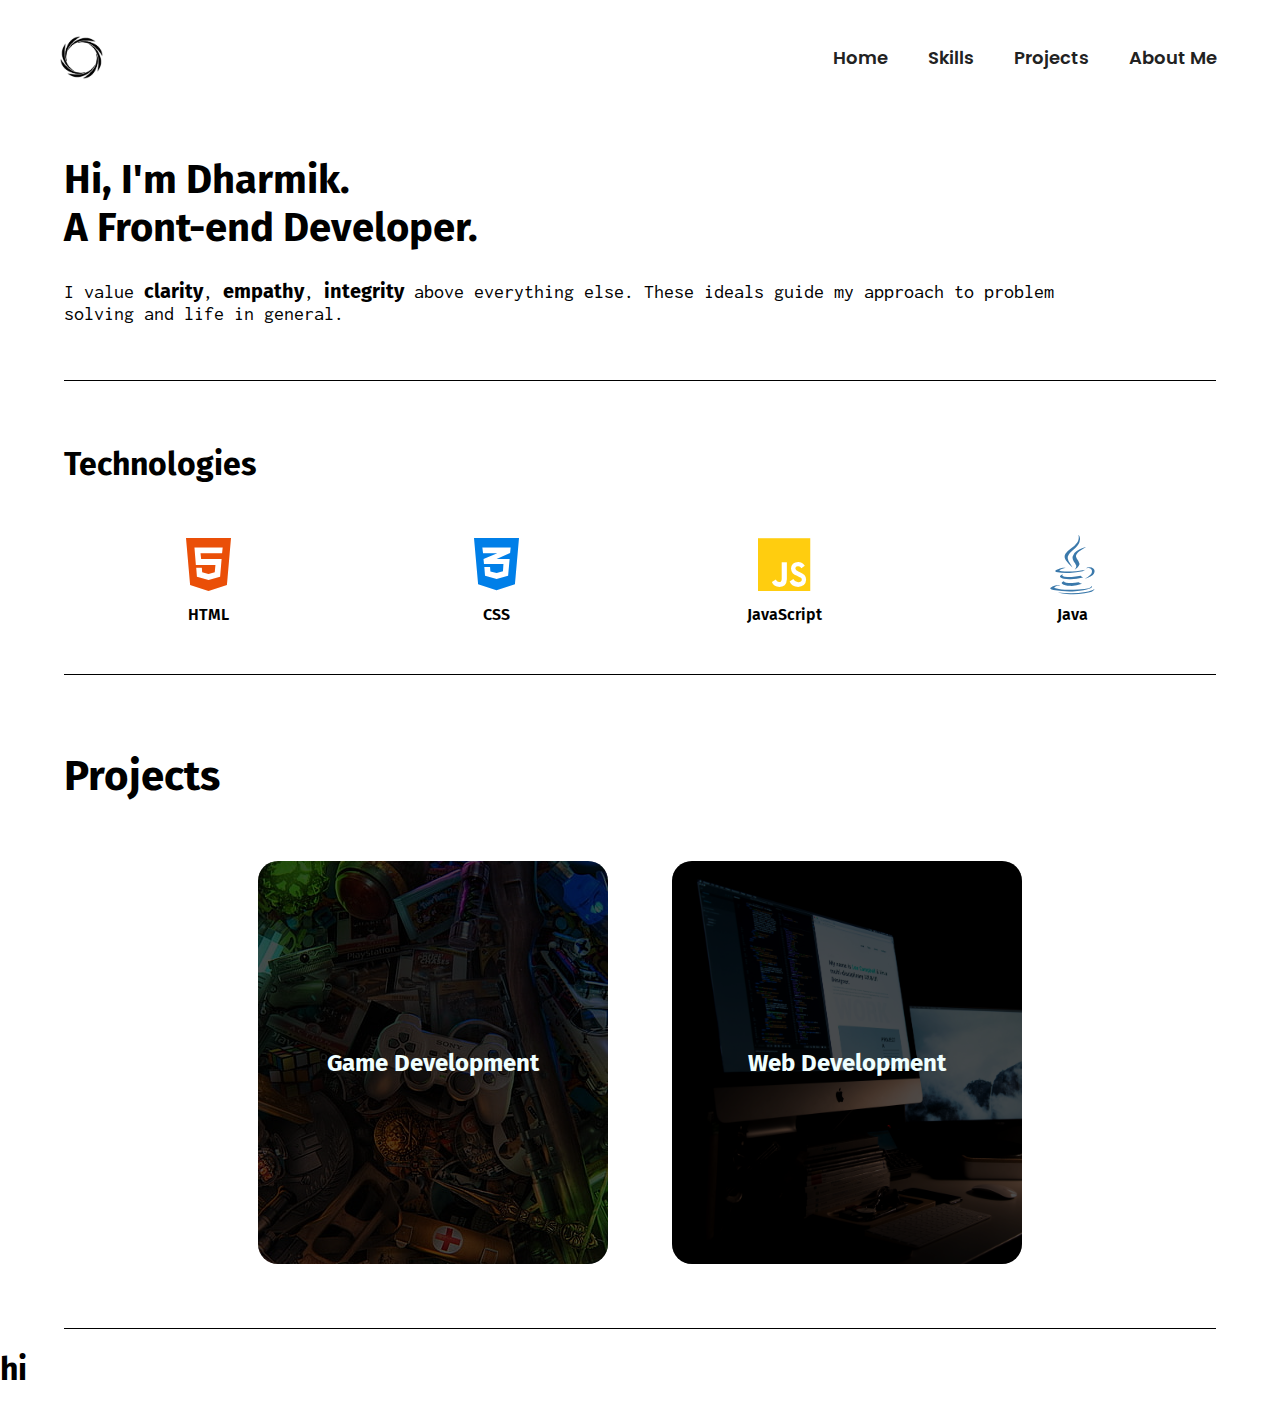
==== index.html @ 0a6e3b77 "location of images changed" ====
<html>
    <head>
        <meta charset="UTF-8">
        <meta http-equiv="X-UA-Compatible" content="IE= edge">
        <!-- <meta content="width=device-width, initial-scale=1" name="viewport"> -->
        <meta name="viewport" content="width=device-width, initial-scale=1.0">
        <title>Dharmik Vora</title>
        
        <link rel="preconnect" href="https://fonts.googleapis.com">
        <link rel="preconnect" href="https://fonts.gstatic.com" crossorigin>
        <link href="https://fonts.googleapis.com/css2?family=Fira+Sans&family=Inconsolata:wght@300&family=Poppins:wght@300&display=swap" rel="stylesheet">

        <link rel="stylesheet" href="https://use.fontawesome.com/releases/v5.15.4/css/all.css" integrity="sha384-DyZ88mC6Up2uqS4h/KRgHuoeGwBcD4Ng9SiP4dIRy0EXTlnuz47vAwmeGwVChigm" crossorigin="anonymous">
        <link rel="stylesheet" href="https://cdnjs.cloudflare.com/ajax/libs/font-awesome/6.2.1/css/all.min.css">
        <link rel="stylesheet" href="styles.css">

    </head>

    <body class="body-home">
        <!-- navbar -->
        <div class="nav-bar">
            <div class="logo">
                <a href="" class="logo-link">
                    <img src="./assets/logo_2.png" id="logo-rotate" class="logo-1">
                </a>
            </div>

            <nav id="row-content">
                <ul id="ul-list" class>
                    <li class="nav-item"><a href="#home" class="nav-link">Home</a></li>
                    <li class="nav-item"><a href="#skills" class="nav-link">Skills</a></li>
                    <li class="nav-item"><a href="#portfolio-work" class="nav-link">Projects</a></li>
                    <li class="nav-item"><a href="#about" class="nav-link">About Me</a></li>
                    <a href="#" id="close"><i class="fa-solid fa-xmark"></i></a>
                </ul>
            </nav>

            <div class="column-content">
                <i id="bar" class="fas fa-outdent"></i>
            </div>
        </div>

        <!-- header section -->
        <div class="section-home">
            <div class="standerd-container">
                <div class="intro">
                    <h1 class="home-h1">
                        Hi, I'm Dharmik.
                        <br>
                        A Front-end Developer.
                        <br>
                    </h1>
                </div>
                <div class="para paragraph-1">
                    I value <strong>clarity</strong>, <strong>empathy</strong>, <strong>integrity</strong> above everything else. These ideals guide my approach to problem solving and life in general.
                </div>
            </div>
        </div>


        <!-- sj=kill section -->
        <div class="skill-section" id="skill-div">
            <div class="skill-sub-section">
                 <div class="skill-heading-container">
                    <h1 class="skill-heading">Technologies</h1>
                </div>

                <div class="skills-container" id="skills-container">
                    <div class="skills" id="skill-1">
                        <div class="skill-logos">
                            <i class="skill-logo fa-brands fa-html5" id="html5"></i>
                        </div>
                    
                        <div class="skill-name" id="skill-name-1">HTML</div>
                    </div>
                    <div class="skills" id="skill-2">
                        <div class="skill-logos">
                            <i class="skill-logo fa-brands fa-css3-alt" id="css3"></i>
                        </div>
                        
                        <div class="skill-name" id="skill-name-2">CSS</div>
                    </div>
                    <div class="skills" id="skill-3">
                        <div class="skill-logos">
                            <i class="skill-logo fa-brands fa-js" id="js"></i>
                        </div>
                        
                        <div class="skill-name" id="skill-name-3">JavaScript</div>
                    </div>
                    <div class="skills" id="skill-4">
                        <div class="skill-logos">
                            <i class="skill-logo fa-brands fa-java" id="java"></i>
                        </div>
                        
                        <div class="skill-name" id="skill-name-4">Java</div>
                    </div>
                </div>
            </div>
        </div>

        <!-- portfolio work-->
        <div class="project-section">
            <section class="project-header" id="prject-header">
                <h1>Projects</h1>
            </section>

            <div class="project-container" id="project-container">
                <section class="image-container" id="image-container-1">
                    <a href="#" class="project-tags" id="game-tag">
                        <img class="image" id="image-1" src="./assets/game_image_mobile.jpg">
                        <h2 class="project-title" id="project-title-1">Game Development</h2>
                    </a>
                    
                </section>
                <section class="image-container" id="image-container-2">
                    <a href="#" class="project-tags" id="web-tag">
                        <img class="image" id="image-2" src="./assets/web_image_pc-1.jpg">
                        <h2 class="project-title" id="project-title-2">Web Development</h2>
                    </a>
                    
                </section>
            </div>
        </div>
        
        <!-- footer section -->

        <h1>hi</h1>

        <script src="script.js"></script>
    </body>
</html>
---- styles.css ----
* {

    box-sizing: border-box;
    background-attachment:fixed;
    font-family: Fira Sans, sans-serif;
}

.body-home  {
    margin: 0;
    padding: 0;

    background-image: url(https://uploads-ssl.webflow.com/5e2520252e290c852ed89624/5e7c21a34149343b88c20898_Gradient-home.png), linear-gradient(rgba(0,0,0,0), rgba(0,0,0,0));
    background-repeat: no-repeat;
}

.nav-bar {
    display: flex;
    justify-content: space-between;
    width: 100%;
    background-color: rgba(0, 0, 0, 0);
    align-items: center;
    padding: 20px 35px 13px 60px;
}
    
        .logo-1 {
            width: 43px;
            color: aliceblue;
        }

    #row-content {
        display: flex;
        list-style: none;
        padding: 0.5rem;
    }
    
        #ul-list {
            display: flex;
            list-style: none;
        }
    
        
            .nav-link {
                padding: 12px 20px 20px;
                font-family: Poppins, sans-serif;
                font-size: 18px;
                font-weight: 600;
                /* line-height: 28px; */
                /* display: inline-block; */
                text-decoration: none;
                color: #222;
                transition: 1s;
            }
    
            .nav-link:hover {
            background: -webkit-linear-gradient(90deg, rgba(107,48,195,1) 0%, rgba(249,46,46,1) 51%, rgba(255,143,57,0.9332983193277311) 100%);
            -webkit-background-clip: text;
            -webkit-text-fill-color: transparent;
            }

            #ul-list .nav-link::after, #ul-list .nav-link.hover::after {
                content: "";
                width: 30%;
                height: 2px;
                position: absolute;
                bottom: -4px;
                left: 20px;
            }
            #close {
                display: none;
            }
    
    .column-content {
        display: none;
        align-items: center;
    }

        #bar {
            padding: 25px;
            font-size: 27px;
        }

    


    


/* header section */

.section-home {
    margin: 3rem 4rem 4rem 4rem;
}
    .standerd-container {
        display: block;
        width: 100%;
        /* max-width: 960px; */
        border-bottom: 1px solid black;
    }

        .home-h1 {
            font-family: Fira Sans, sans-serif;
            line-height: 3rem;
            font-size: 40px;
            /* transition: 5s ease-in-out; */
        }
            

            .para {
                font-family: Inconsolata, sans-serif;
                font-size: 20px;
                padding-right: 6rem;
                margin-bottom: 3.5rem;
            }



      


/* skills section */

.skill-section {
    height: 230px;
    width: 100%;
    padding: 0rem 4rem;
}

    .skill-sub-section {
        border-bottom: 1px solid black;
        padding-bottom: 20px;
    }

        .skills-container {
            display: grid;
            height: 150px;
            /* border-bottom: 1px solid black; */
            justify-items: center;
            grid-template-columns: repeat(4, 1fr);
            align-items: center;
        }

            .skills {
                display: flex;
                flex-direction: column;
                flex-wrap: nowrap;
                align-items: center;
            }

                .skill-logos {
                    margin-bottom: 10px;
                }

                    .skill-logo {
                        font-size: 60px;
                    }

                    #html5 {
                        color: rgb(234 79 8);
                    }
                    #css3 {
                        color: #007fe8;
                    }
                    #js {
                        color: rgb(255 205 15);
                    
                    }
                    #java {
                        color: #3b79ab;
                    }

                .skill-name{
                    font-weight: 600;
                }



/* portfolio work */
.project-section {
    padding: 3rem 4rem 0rem 4rem;
}
    .project-header {
        font-size: 21px;
        /* margin-bottom: 40px; */
    }
    
    .project-container {
        display: flex;
        flex-direction: row;
        flex-wrap: nowrap;
        align-content: center;
        justify-content: center;
        align-items: center;
        gap: 4rem;
        width: 100%;
        height: 500px;
        padding: 2rem 0rem 4rem 0rem;
        border-bottom: 1px solid black;
        
    }
            .image-container {
                width: 350px;
                height: 100%;
                /* border: 5px solid black; */
                border: none;
                border-radius: 20px;
                background-color: black;
            }

                .project-tags {
                    display: flex;
                    flex-wrap: wrap;
                    align-content: center;
                    justify-content: center;
                    align-items: center;
                    position: relative;
                    /* display: block; */
                    width: 100%;
                    height: 100%;
                    color: azure;
                    opacity: 1;
                    transition: 0.5s ease;
                }

                    .project-tags:hover .image{
                        /* translate: 10% 10%; */
                        
                        opacity: 0.7;
                    }
                    .project-tags:active {
                        transform: scale(0.9);
                    }
                    .image {
                        position: absolute;
                        overflow: hidden;
                        width: 100%;
                        height: 100%;
                        object-fit: cover;
                        object-position: 15%;
                        opacity: 0.3;
                        /* border: 5px solid black; */
                        border: none;
                        border-radius: 20px;
                        transition: 0.5s ease;
                    }

                    .project-title {
                        position: absolute;
                        text-align: center;
                        padding: 10px;
                    }
                    







@media only screen and (max-width: 768px){
    
        #row-content {
            display: flex;
            flex-direction: column;
        } 

        #ul-list.active {
            right: 0;
        } 

        #ul-list {
            display: flex;
            flex-direction: column;
            align-items: center;
            justify-content: flex-start;
            position: fixed;
            top: 0;
            right: -300px;
            height: 100%;
            width: 15rem;
            background-color: white;
            box-shadow: 0 40px 60px rgba(0, 0, 0, 0.1);
            padding: 35px 0 0 0px;
            transition: 0.3s;
            flex-wrap: nowrap;
        }

        .nav-item {
            padding: 8px;
        }

        #close {
            display: initial;
            position: absolute;
            top: 15px;
            left: 20px;
            color: #222;
            font-size: 24px;
        }

        .column-content {
            display: flex;
            align-items: center;
        }
  
}

@media only screen and (max-width: 640px) {
        .logo-1 {
            width: 35px;
        }

        #bar {
            font-size: 22px;
        }

        #ul-list {
            display: flex;
            flex-direction: column;
            align-items: center;
            justify-content: flex-start;
            position: fixed;
            top: 0;
            right: -300px;
            height: 32%;
            width: 50%;
        }
}

@media only screen and (width <= 590px){
        
    .section-home {
        margin: 3rem 4rem 2.5rem 4rem;
    }
    
    .home-h1 {
        font-size: 30px;
        line-height: 45px;
    }

    .para {
        font-size: 15px;
        padding-right: 2rem;
        margin-bottom: 2.5rem;
    }

    .skill-section {
        height: 225px;
    }
    
            .skill-heading-container h1 {
                font-size: 25px;
            }
    
            .skills-container {
                height: 120px;
            }
    
                /* .skills {
                    display: flex;
                    flex-direction: column;
                    flex-wrap: nowrap;
                    align-items: center;
                } */
    
                    .skill-logos {
                        margin-bottom: 6px;
                    }    
                    
                        .skill-logo {
                            font-size: 50px;
                        }

                    .skill-name{
                        font-size: 15px;
                    }



    /* portfolio work */

    .project-section {
        padding: 0rem 4rem;
    }
        .project-header h1{
            font-size: 25px;
            margin: 6px 0px;
        }
        
        .project-container {
            display: flex;
            flex-direction: column;
            flex-wrap: nowrap;
            justify-content: center;
            align-items: center;
            gap: 3rem;
            width: 100%;
            height: 60rem;
            padding: 2rem 0rem 3rem 0rem;
            
        }
                .image-container {
                    width: 210px;
                    height: 100%;
                    border-radius: 15px;
                }

                    .project-tags{
                        color: azure;
                        opacity: 1;
                        transition: 0.5s ease;
                    }

                        .project-tags:hover .image{
                            /* translate: 10% 10%; */
                            opacity: 0.6;
                        }
                        .project-tags:active {
                            transform: scale(0.93);
                        }
                        .image {
                            object-position: 15%;
                            border-radius: 15px;
                            transition: 0.5s ease;
                        }

                        .project-title {
                            padding: 10px;
                        }
}

@media only screen and (width <= 452px) {

    #ul-list {
        width: 50%;
    }
    .nav-link {
        font-size: 14px;
    }

    .nav-bar {
        padding: 20px 30px 0px;
    }

    .section-home {
        margin: 0rem 1rem 1.5rem 2rem;
    }

    .home-h1 {
        font-size: 20px;
        line-height: 30px;
    }

    .para {
        font-size: 12px;
        padding-right: 1rem;
        margin-bottom: 1.7rem;
        font-weight: 600;
    }

    .skill-section {
        height: 275px;
        width: 100%;
        padding: 0rem 2rem;
    }
    
        .skill-sub-section {
            padding-bottom: 15px;
        }

            .skill-heading-container h1 {
                font-size: 18px;
            }
    
            .skills-container {
                display: grid;
                grid-gap: 5px;
                height: 200px;
                /* border-bottom: 1px solid black; */
                justify-items: center;
                grid-template-columns: repeat(2, 1fr);
                align-items: center;
            }
    
                .skills {
                    display: flex;
                    flex-direction: column;
                    flex-wrap: nowrap;
                    align-items: center;
                }
    
                    .skill-logos {
                        margin-bottom: 6px;
                    }

                        .skill-logo {
                            font-size: 40px;
                        }

                    .skill-name{
                        font-size: 14px; 
                   }


    /* portfolio work */

    .project-section {
        padding: 0rem 2rem;
    }
        .project-header h1{
            font-size: 18px;
            margin: 1px 0px;
        }
        
        .project-container {
            gap: 1.5rem;
            width: 100%;
            height: 40rem;
            padding: 1.5rem 0rem 2rem 0rem;
            
        }
                .image-container {
                    width: 145px;
                    height: 100%;
                    border-radius: 10px;
                }

                    .project-tags{
                        color: azure;
                        opacity: 1;
                        transition: 0.5s ease;
                    }

                        .project-tags:hover .image{
                            /* translate: 10% 10%; */
                            opacity: 0.6;
                        }
                        .project-tags:active {
                            transform: scale(0.93);
                        }
                        .image {
                            object-position: 15%;
                            border-radius: 10px;
                            transition: 0.5s ease;
                        }

                        .project-title {
                            font-size: 18px;
                            padding: 10px;
                        }
}

@media only screen and (width <= 320px) {
        #ul-list {
            width: 100%;
        }

    /* portfolio work */

        .project-container {
            gap: 1rem;
            padding: 1.5rem 0rem 1.5rem 0rem;
            
        }
}
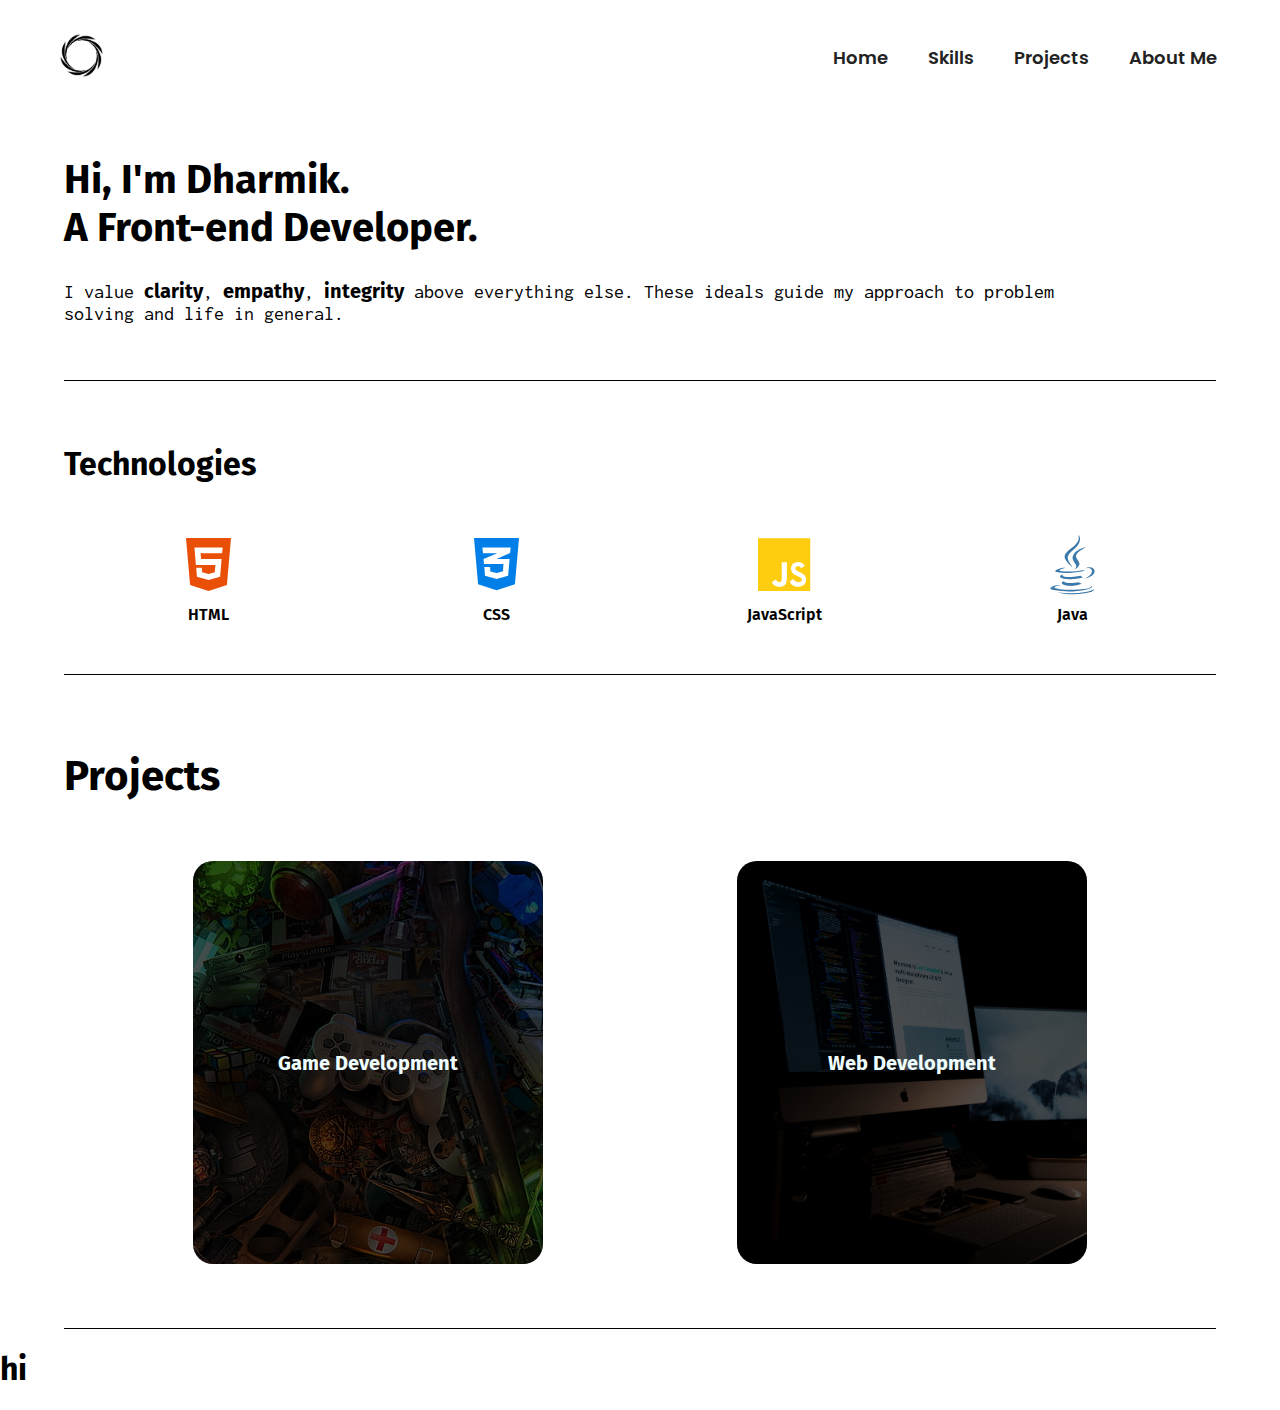
==== commit 8ae53a32: "added projects" ====
--- a/index.html
+++ b/index.html
@@ -1,8 +1,9 @@
-<html>
+<!DOCTYPE html>
+<html lang="en">
     <head>
         <meta charset="UTF-8">
         <meta http-equiv="X-UA-Compatible" content="IE= edge">
-        <!-- <meta content="width=device-width, initial-scale=1" name="viewport"> -->
+        
         <meta name="viewport" content="width=device-width, initial-scale=1.0">
         <title>Dharmik Vora</title>
         
@@ -14,9 +15,10 @@
         <link rel="stylesheet" href="https://cdnjs.cloudflare.com/ajax/libs/font-awesome/6.2.1/css/all.min.css">
         <link rel="stylesheet" href="styles.css">
 
+        
     </head>
 
-    <body class="body-home">
+    <body class="body-home" id="home">
         <!-- navbar -->
         <div class="nav-bar">
             <div class="logo">
@@ -28,8 +30,8 @@
             <nav id="row-content">
                 <ul id="ul-list" class>
                     <li class="nav-item"><a href="#home" class="nav-link">Home</a></li>
-                    <li class="nav-item"><a href="#skills" class="nav-link">Skills</a></li>
-                    <li class="nav-item"><a href="#portfolio-work" class="nav-link">Projects</a></li>
+                    <li class="nav-item"><a href="#skill-div" class="nav-link">Skills</a></li>
+                    <li class="nav-item"><a href="#project-section" class="nav-link">Projects</a></li>
                     <li class="nav-item"><a href="#about" class="nav-link">About Me</a></li>
                     <a href="#" id="close"><i class="fa-solid fa-xmark"></i></a>
                 </ul>
@@ -58,7 +60,7 @@
         </div>
 
 
-        <!-- sj=kill section -->
+        <!-- skill section -->
         <div class="skill-section" id="skill-div">
             <div class="skill-sub-section">
                  <div class="skill-heading-container">
@@ -99,26 +101,12 @@
         </div>
 
         <!-- portfolio work-->
-        <div class="project-section">
-            <section class="project-header" id="prject-header">
+        <div class="project-section" id="project-section">
+            <section class="project-heading" id="prject-heading">
                 <h1>Projects</h1>
             </section>
 
             <div class="project-container" id="project-container">
-                <section class="image-container" id="image-container-1">
-                    <a href="#" class="project-tags" id="game-tag">
-                        <img class="image" id="image-1" src="./assets/game_image_mobile.jpg">
-                        <h2 class="project-title" id="project-title-1">Game Development</h2>
-                    </a>
-                    
-                </section>
-                <section class="image-container" id="image-container-2">
-                    <a href="#" class="project-tags" id="web-tag">
-                        <img class="image" id="image-2" src="./assets/web_image_pc-1.jpg">
-                        <h2 class="project-title" id="project-title-2">Web Development</h2>
-                    </a>
-                    
-                </section>
             </div>
         </div>
         
--- a/styles.css
+++ b/styles.css
@@ -2,7 +2,8 @@
 
 
 * {
-
+    /* margin: 0;
+    padding: 0; */
     box-sizing: border-box;
     background-attachment:fixed;
     font-family: Fira Sans, sans-serif;
@@ -181,7 +182,7 @@
 .project-section {
     padding: 3rem 4rem 0rem 4rem;
 }
-    .project-header {
+    .project-heading {
         font-size: 21px;
         /* margin-bottom: 40px; */
     }
@@ -191,7 +192,7 @@
         flex-direction: row;
         flex-wrap: nowrap;
         align-content: center;
-        justify-content: center;
+        justify-content: space-evenly;
         align-items: center;
         gap: 4rem;
         width: 100%;
@@ -209,7 +210,7 @@
                 background-color: black;
             }
 
-                .project-tags {
+                .project-button {
                     display: flex;
                     flex-wrap: wrap;
                     align-content: center;
@@ -220,16 +221,18 @@
                     width: 100%;
                     height: 100%;
                     color: azure;
+                    background-color: transparent;
                     opacity: 1;
+                    border: none;
                     transition: 0.5s ease;
                 }
 
-                    .project-tags:hover .image{
+                    .project-button:hover .image{
                         /* translate: 10% 10%; */
                         
                         opacity: 0.7;
                     }
-                    .project-tags:active {
+                    .project-button:active {
                         transform: scale(0.9);
                     }
                     .image {
@@ -246,16 +249,84 @@
                         transition: 0.5s ease;
                     }
 
-                    .project-title {
+                    .field-title {
                         position: absolute;
                         text-align: center;
                         padding: 10px;
                     }
                     
 
-
-
-
+/* project list section */
+
+    .outer-project-container {
+        width: 100%;
+        height: 100%;
+        display: flex;
+        flex-direction: column;
+        flex-wrap: nowrap;
+        align-content: center;
+        align-items: center;
+    }
+
+        .back-btn {
+            text-align: center;
+        }
+
+        .project-sub-container {
+            width: 100%;
+            height: 100%;
+            display: flex;
+            flex-direction: row;
+            flex-wrap: nowrap;
+            justify-content: space-evenly;
+            align-items: center;
+        }
+
+            .project-list-div {
+                width: 50%;
+                height: 100%;
+                display: flex;
+                flex-direction: column;
+                flex-wrap: nowrap;
+                align-items: center;
+                justify-content: center;
+            }
+
+                .project-div {
+                    display: flex;
+                    flex-direction: column;
+                    flex-wrap: nowrap;
+                    justify-content: center;
+                    align-items: center;
+                
+                }
+
+                    .project-header {
+                        display: flex;
+                        flex-direction: row;
+                        flex-wrap: wrap;
+                        justify-content: center;
+                        align-items: center;
+                    }
+
+                    .link-div {
+                        display: flex;
+                        flex-direction: row;
+                        flex-wrap: wrap;
+                        align-content: center;
+                        align-items: center;
+                        justify-content: center;
+                    }
+
+            .about-project-section {
+                width: 50%;
+                height: 100%;
+                display: flex;
+                flex-direction: column;
+                flex-wrap: nowrap;
+                justify-content: center;
+                align-items: center;
+            }
 
 
 
@@ -407,17 +478,17 @@
                     border-radius: 15px;
                 }
 
-                    .project-tags{
+                    .project-button{
                         color: azure;
                         opacity: 1;
                         transition: 0.5s ease;
                     }
 
-                        .project-tags:hover .image{
+                        .project-button:hover .image{
                             /* translate: 10% 10%; */
                             opacity: 0.6;
                         }
-                        .project-tags:active {
+                        .project-button:active {
                             transform: scale(0.93);
                         }
                         .image {
@@ -426,7 +497,7 @@
                             transition: 0.5s ease;
                         }
 
-                        .project-title {
+                        .field-title {
                             padding: 10px;
                         }
 }
@@ -527,17 +598,17 @@
                     border-radius: 10px;
                 }
 
-                    .project-tags{
+                    .project-button{
                         color: azure;
                         opacity: 1;
                         transition: 0.5s ease;
                     }
 
-                        .project-tags:hover .image{
+                        .project-button:hover .image{
                             /* translate: 10% 10%; */
                             opacity: 0.6;
                         }
-                        .project-tags:active {
+                        .project-button:active {
                             transform: scale(0.93);
                         }
                         .image {
@@ -546,7 +617,7 @@
                             transition: 0.5s ease;
                         }
 
-                        .project-title {
+                        .field-title {
                             font-size: 18px;
                             padding: 10px;
                         }
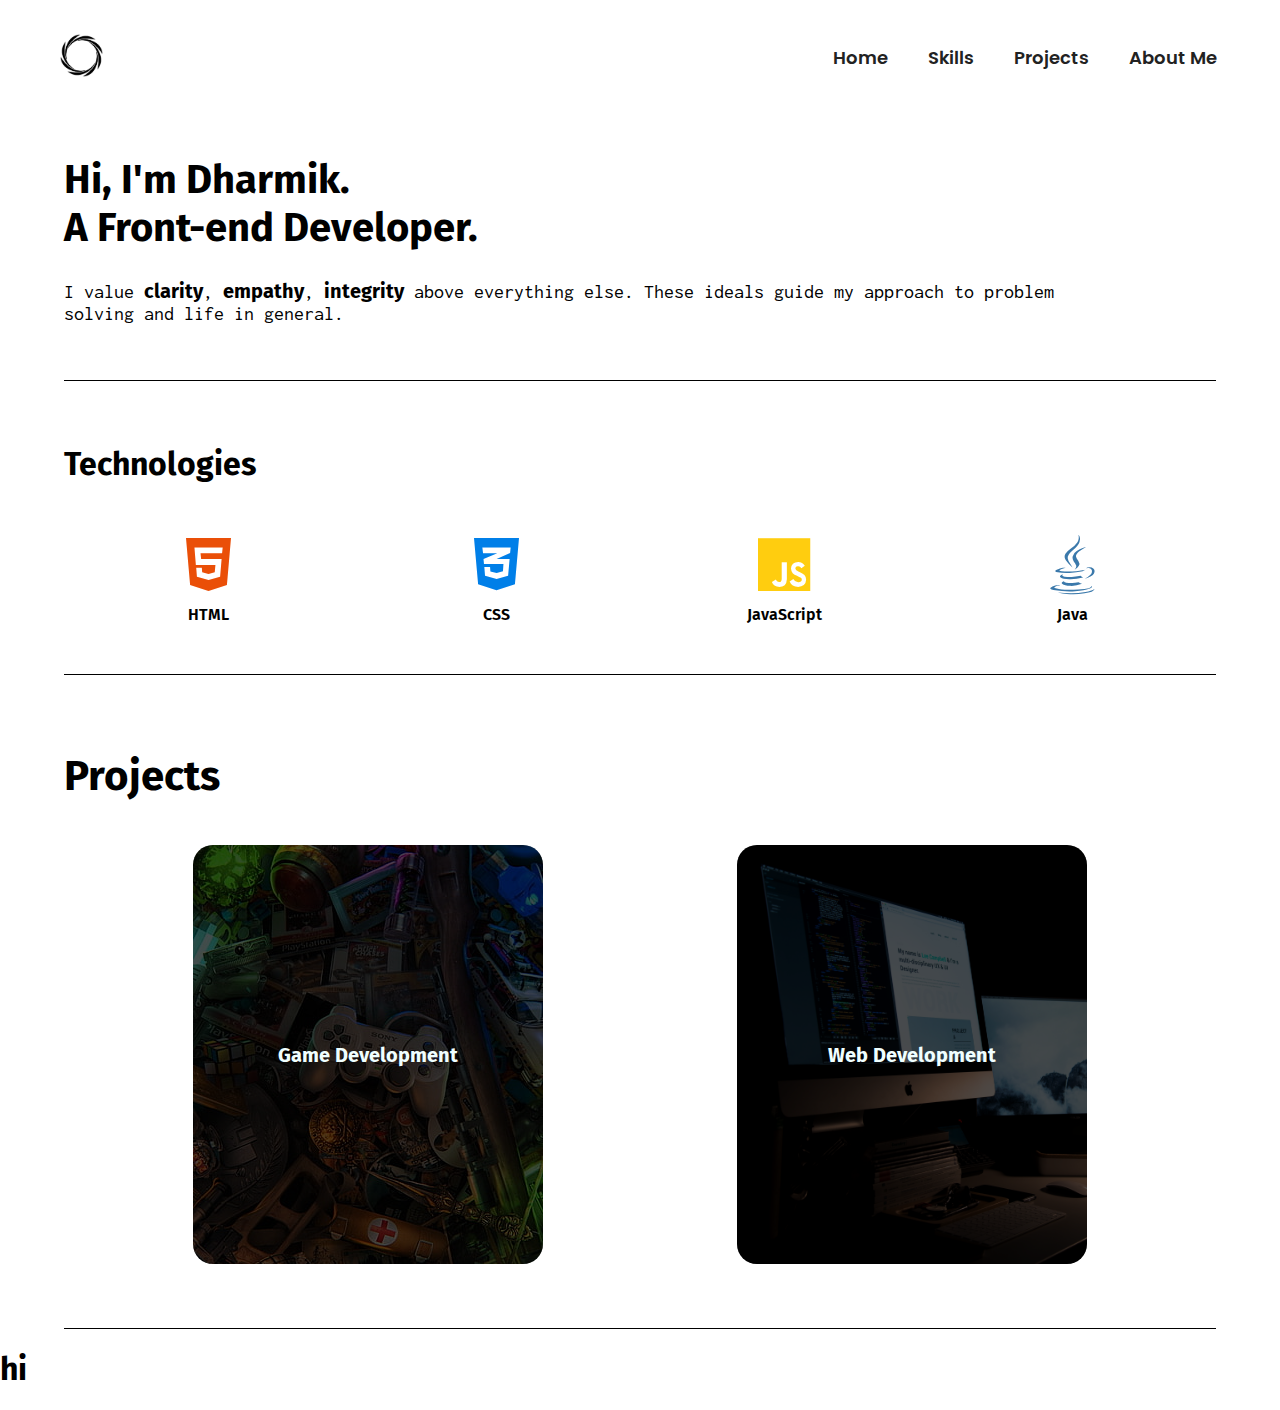
==== commit 5401f2b9: "completed project section" ====
--- a/index.html
+++ b/index.html
@@ -22,8 +22,8 @@
         <!-- navbar -->
         <div class="nav-bar">
             <div class="logo">
-                <a href="" class="logo-link">
-                    <img src="./assets/logo_2.png" id="logo-rotate" class="logo-1">
+                <a href="#" class="logo-link">
+                    <img src="./assets/logo_2.png" class="logo-1">
                 </a>
             </div>
 
--- a/styles.css
+++ b/styles.css
@@ -29,7 +29,21 @@
         .logo-1 {
             width: 43px;
             color: aliceblue;
-        }
+            animation: App-logo-spin infinite 3s linear;
+        }
+
+        .logo-1:hover {
+            animation: App-logo-spin infinite 0.15s linear;
+        }
+
+        @keyframes App-logo-spin {
+            from {
+              transform: rotate(0deg);
+            }
+            to {
+              transform: rotate(360deg);
+            }
+          }
 
     #row-content {
         display: flex;
@@ -197,7 +211,7 @@
         gap: 4rem;
         width: 100%;
         height: 500px;
-        padding: 2rem 0rem 4rem 0rem;
+        padding: 1rem 0rem 4rem 0rem;
         border-bottom: 1px solid black;
         
     }
@@ -260,7 +274,8 @@
 
     .outer-project-container {
         width: 100%;
-        height: 100%;
+        height: 90%;
+        margin-top: -3rem;
         display: flex;
         flex-direction: column;
         flex-wrap: nowrap;
@@ -269,12 +284,22 @@
     }
 
         .back-btn {
+            width: 70px;
+            height: 33px;
+            /* margin: -1rem; */
+            font-size: 17px;
+            border: none;
             text-align: center;
+            background-color: #000000;
+            color: #ffffff;
+            border-radius: 10px;
         }
 
         .project-sub-container {
             width: 100%;
             height: 100%;
+            margin: 1rem;
+            margin: 2rem 1rem 0rem 0rem;
             display: flex;
             flex-direction: row;
             flex-wrap: nowrap;
@@ -285,14 +310,21 @@
             .project-list-div {
                 width: 50%;
                 height: 100%;
+                margin: 0px 15px;
                 display: flex;
                 flex-direction: column;
                 flex-wrap: nowrap;
                 align-items: center;
-                justify-content: center;
+                justify-content: flex-start;
+                overflow-y: scroll;
             }
 
                 .project-div {
+                    width: 100%;
+                    margin: 0px 0px 11px 0px;
+                    border: 1px solid;
+                    border-radius: 15px;
+                    padding: 1rem;
                     display: flex;
                     flex-direction: column;
                     flex-wrap: nowrap;
@@ -302,6 +334,8 @@
                 }
 
                     .project-header {
+                        width: 70%;
+                        margin-top: 0.5rem;
                         display: flex;
                         flex-direction: row;
                         flex-wrap: wrap;
@@ -309,25 +343,89 @@
                         align-items: center;
                     }
 
+                        .project-header > h3,h5 {
+                            margin-top: 0;
+                            margin-bottom: 15px;
+                        }
+
+                        .project-header > h5 {
+                            display: flex;
+                            margin-left: 15px;
+                            /* width: 0%; */
+                            background-color: #000000;
+                            color: #ffffff;
+                            height: 25px;
+                            width: 80px;
+                            justify-content: center;
+                            align-items: center;
+                            border-radius: 20px;
+                        }
+
                     .link-div {
+                        width: 16rem;
                         display: flex;
                         flex-direction: row;
                         flex-wrap: wrap;
                         align-content: center;
                         align-items: center;
-                        justify-content: center;
-                    }
+                        justify-content: space-between;
+                    }
+
+                        .link-div > a {
+                            width: 110px;
+                            height: 40px;
+                            display: flex;
+                            align-items: center;
+                            text-align: center;
+                            background-color: #000000;
+                            color: #ffffff;
+                            justify-content: center;
+                            flex-wrap: nowrap;
+                            border-radius: 10px;
+                            text-decoration: none;
+                        }
 
             .about-project-section {
                 width: 50%;
                 height: 100%;
                 display: flex;
-                flex-direction: column;
-                flex-wrap: nowrap;
+                flex-flow: column nowrap;
                 justify-content: center;
                 align-items: center;
             }
-
+            
+                .img-section {
+                    width: 100%;
+                    height: 70%;
+                    border: none;
+                    border-radius: 10px;
+                    margin-bottom: 1rem;
+                    padding: 1rem;
+                    background-color: #00000045;
+                }
+
+                    .img-section > img {
+                        width: 100%;
+                        height: 100%;
+                        object-fit: contain;
+                    }
+
+                .project-info {
+                    width: 100%;
+                    height: 20%;
+                    text-overflow: ellipsis;
+                    border: 1px solid;
+                    border-radius: 10px;
+                }
+
+                    .project-info > div {
+                        width: 100%;
+                        height: 100%;
+                        padding: 10px;
+                        text-align: center;
+                        overflow: hidden;
+                        text-overflow: ellipsis;
+                    }
 
 
 @media only screen and (max-width: 768px){
@@ -347,7 +445,7 @@
             align-items: center;
             justify-content: flex-start;
             position: fixed;
-            top: 0;
+            top: -16px;
             right: -300px;
             height: 100%;
             width: 15rem;
@@ -375,6 +473,138 @@
             display: flex;
             align-items: center;
         }
+
+
+        /* project section */
+
+        .outer-project-container {
+            width: 100%;
+            height: 100%;
+            margin-top: -3rem;
+            display: flex;
+            flex-direction: column;
+            flex-wrap: nowrap;
+            align-content: center;
+            align-items: center;
+        }
+    
+            .back-btn {
+                width: 70px;
+                height: 33px;
+                /* margin: -1rem; */
+                font-size: 17px;
+                border: none;
+                text-align: center;
+                background-color: #000000;
+                color: #ffffff;
+                border-radius: 10px;
+            }
+    
+            .project-sub-container {
+                width: 100%;
+                height: 100%;
+                margin: 1rem;
+                margin: 2rem 0rem 0rem 0rem;
+                display: flex;
+                flex-direction: row;
+                flex-wrap: nowrap;
+                justify-content: space-evenly;
+                align-items: center;
+            }
+    
+                .project-list-div {
+                    width: 20rem;
+                    height: 100%;
+                    margin: 0px 15px;
+                    display: flex;
+                    flex-direction: column;
+                    flex-wrap: nowrap;
+                    align-items: center;
+                    justify-content: flex-start;
+                    overflow-y: scroll;
+                }
+    
+                    .project-div {
+                        width: 100%;
+                        margin: 0px 0px 11px 0px;
+                        border: 1px solid;
+                        border-radius: 15px;
+                        padding: 1rem;
+                        display: flex;
+                        flex-direction: column;
+                        flex-wrap: nowrap;
+                        justify-content: center;
+                        align-items: center;
+                    
+                    }
+    
+                        .project-header {
+                            width: 70%;
+                            margin-top: 0.5rem;
+                            flex-wrap: nowrap;
+                        }
+    
+                            .project-header > h2 {
+                                margin-top: 0;
+                                margin-bottom: 15px;
+                                font-size: 19px;
+
+                            }
+    
+                            .project-header > h5 {
+                                margin-left: 0px 0px 15px 15px;
+                                height: 25px;
+                                width: 110px;
+                                border-radius: 20px;
+                                font-size: 10px;
+                            }
+    
+                        .link-div {
+                            width: 14rem;
+                            flex-wrap:nowrap;
+                            justify-content: space-evenly;
+                        }
+    
+                            .link-div > a {
+                                width: 100px;
+                                height: 30px;
+                                font-size: 14px;
+                            }
+    
+                .about-project-section {
+                    min-width: 16rem;
+                    height: 100%;
+                    display: flex;
+                    flex-flow: column nowrap;
+                    justify-content: center;
+                    align-items: center;
+                }
+                
+                    .img-section {
+                        width: 100%;
+                        height: 70%;
+                        border: none;
+                        border-radius: 10px;
+                        margin-bottom: 1rem;
+                        padding: 1rem;
+                        background-color: #00000045;
+                    }
+    
+                        .img-section > img {
+                            object-fit: cover;
+                        }
+    
+                    .project-info {
+                        width: 100%;
+                        height: 20%;
+                        border-radius: 10px;
+                    }
+    
+                        .project-info > div {
+                            width: 100%;
+                            height: 100%;
+                            padding: 10px;
+                        }
   
 }
 
@@ -393,11 +623,116 @@
             align-items: center;
             justify-content: flex-start;
             position: fixed;
-            top: 0;
-            right: -300px;
+            /* top: 0; */
+            right: -320px;
             height: 32%;
             width: 50%;
         }
+
+        .project-container {
+            padding: 2rem 0rem 2rem 0rem;
+        }
+
+        /* project section */
+
+        .outer-project-container {
+            width: 100%;
+            height: 100%;
+            /* margin-top: -3rem; */
+        }
+    
+            .back-btn {
+                width: 70px;
+                height: 33px;
+                /* margin: -1rem; */
+                font-size: 17px;
+                border-radius: 10px;
+            }
+    
+            .project-sub-container {
+                width: 100%;
+                height: 100%;
+                margin: 1rem;
+                margin: 2rem 0rem 0rem 0rem;
+            }
+    
+                .project-list-div {
+                    width: 20rem;
+                    height: 100%;
+                    margin: 0px 15px 0px 0px;
+                }
+    
+                    .project-div {
+                        width: 100%;
+                        margin: 0px 0px 10px 0px;
+                        border-radius: 15px;
+                        padding: 6px;
+                    
+                    }
+    
+                        .project-header {
+                            width: 75%;
+                            margin-top: 0.5rem;
+                            flex-wrap: nowrap;
+                        }
+    
+                            .project-header > h2 {
+                                margin-top: 0;
+                                margin-bottom: 15px;
+                                font-size: 15px;
+
+                            }
+    
+                            .project-header > h5 {
+                                margin-left: 0px 0px 15px 15px;
+                                height: 25px;
+                                width: 101px;
+                                border-radius: 20px;
+                                font-size: 8px;
+                            }
+    
+                        .link-div {
+                            width: 10rem;
+                            flex-wrap:nowrap;
+                            justify-content: space-evenly;
+                        }
+    
+                            .link-div > a {
+                                width: 65px;
+                                height: 25px;
+                                font-size: 10px;
+                            }
+    
+                .about-project-section {
+                    min-width: 16rem;
+                    height: 100%;
+                }
+                
+                    .img-section {
+                        width: 100%;
+                        height: 70%;
+                        border: none;
+                        border-radius: 10px;
+                        margin-bottom: 1rem;
+                        padding: 1rem;
+                        background-color: #00000045;
+                    }
+    
+                        .img-section > img {
+                            object-fit: cover;
+                        }
+    
+                    .project-info {
+                        width: 100%;
+                        height: 20%;
+                        border-radius: 10px;
+                    }
+    
+                        .project-info > div {
+                            width: 100%;
+                            height: 100%;
+                            padding: 10px;
+                        }
 }
 
 @media only screen and (width <= 590px){
@@ -468,7 +803,7 @@
             align-items: center;
             gap: 3rem;
             width: 100%;
-            height: 60rem;
+            /* height: 60rem; */
             padding: 2rem 0rem 3rem 0rem;
             
         }
@@ -500,6 +835,87 @@
                         .field-title {
                             padding: 10px;
                         }
+
+
+
+        /* project section */
+
+        .project-container {
+            height: 40rem;
+        }
+
+        .outer-project-container {
+            width: 100%;
+            height: 100%;
+            /* margin-top: -3rem; */
+        }
+    
+            .back-btn {
+                width: 70px;
+                height: 33px;
+                /* margin: -1rem; */
+                font-size: 17px;
+                border-radius: 10px;
+            }
+    
+            .project-sub-container {
+                width: 100%;
+                height: 100%;
+                margin: 1rem;
+                margin: 2rem 0rem 0rem 0rem;
+            }
+    
+                .project-list-div {
+                    width: 100%;
+                    height: 100%;
+                    margin: 0px 0px 0px 0px;
+                }
+    
+                    .project-div {
+                        width: 100%;
+                        height: 8rem;
+                        margin: 0px 0px 10px 0px;
+                        border-radius: 15px;
+                        padding: 6px;
+                    
+                    }
+    
+                        .project-header {
+                            width: 80%;
+                            margin-top: 0.5rem;
+                            flex-wrap: nowrap;
+                        }
+    
+                            .project-header > h2 {
+                                margin-top: 0;
+                                margin-bottom: 15px;
+                                font-size: 20px;
+
+                            }
+    
+                            .project-header > h5 {
+                                margin-left: 0px 0px 15px 15px;
+                                height: 25px;
+                                width: 65px;
+                                border-radius: 20px;
+                                font-size: 9px;
+                            }
+    
+                        .link-div {
+                            width: 15rem;
+                            flex-wrap:nowrap;
+                            justify-content: space-evenly;
+                        }
+    
+                            .link-div > a {
+                                width: 80px;
+                                height: 35px;
+                                font-size: 12px;
+                            }
+    
+                .about-project-section {
+                    display: none;
+                }
 }
 
 @media only screen and (width <= 452px) {
@@ -514,6 +930,10 @@
     .nav-bar {
         padding: 20px 30px 0px;
     }
+
+        #bar {
+            padding: 0px;
+        }
 
     .section-home {
         margin: 0rem 1rem 1.5rem 2rem;
@@ -621,20 +1041,135 @@
                             font-size: 18px;
                             padding: 10px;
                         }
+
+    /* project section */
+
+    .project-div {
+        height: 7rem;
+        border-radius: 8px;
+    }
+    
+        .project-header {
+            width: 100%;
+            margin-top: 0.5rem;
+            flex-wrap: nowrap;
+        }
+
+            .project-header > h2 {
+                margin-top: 0;
+                margin-bottom: 15px;
+                font-size: 20px;
+
+            }
+
+            .project-header > h5 {
+                margin-left: 0px 0px 15px 15px;
+                height: 25px;
+                width: 65px;
+                border-radius: 20px;
+                font-size: 9px;
+                font-weight: 100;
+            }
+
+        .link-div {
+            width: 15rem;
+        }
+
+            .link-div > a {
+                width: 70px;
+                height: 30px;
+                font-size: 10px;
+                border-radius: 8px;
+            }
 }
 
 @media only screen and (width <= 320px) {
-        #ul-list {
-            width: 100%;
-        }
+
+
+    .nav-bar {
+        padding: 10px 15px 0px;
+    }
+
+        #bar {
+            padding-right: 10px;
+        }
+
+    .section-home {
+        margin: 0px 15px 25px 15px;
+    }
+
+    #ul-list {
+        width: 100%;
+    }
+
+    .skill-section {
+        padding: 0rem 1rem;
+    }
 
     /* portfolio work */
+
+    .project-section {
+        padding: 0rem 1rem;
+    }
+
+        .project-heading > h1 {
+            margin-top: 0;
+            font-size: 18px;
+        }
 
         .project-container {
             gap: 1rem;
             padding: 1.5rem 0rem 1.5rem 0rem;
+            border: none;
             
         }
+
+
+     /* project section */
+
+     .back-btn {
+        width: 60px;
+        padding: 5px;
+        font-size: 12px;
+        border-radius: 5px;
+     }
+
+     .project-sub-container {
+        margin: 1rem 0rem 0rem 0rem;
+     }
+
+
+        .project-div {
+            height: 7rem;
+            padding: 10px;
+            border-radius: 8px;
+        }
+        
+            .project-header {
+                margin-top: 0;
+            }
+
+                .project-header > h2 {
+                    font-size: 17px;
+
+                }
+
+                .project-header > h5 {
+                    height: 20px;
+                    width: 55px;
+                    font-size: 8px;
+                }
+
+            .link-div {
+                width: 13rem;
+            }
+
+                .link-div > a {
+                    width: 70px;
+                    height: 25px;
+                    font-size: 10px;
+                    border-radius: 5px;
+                }
 }
 
 
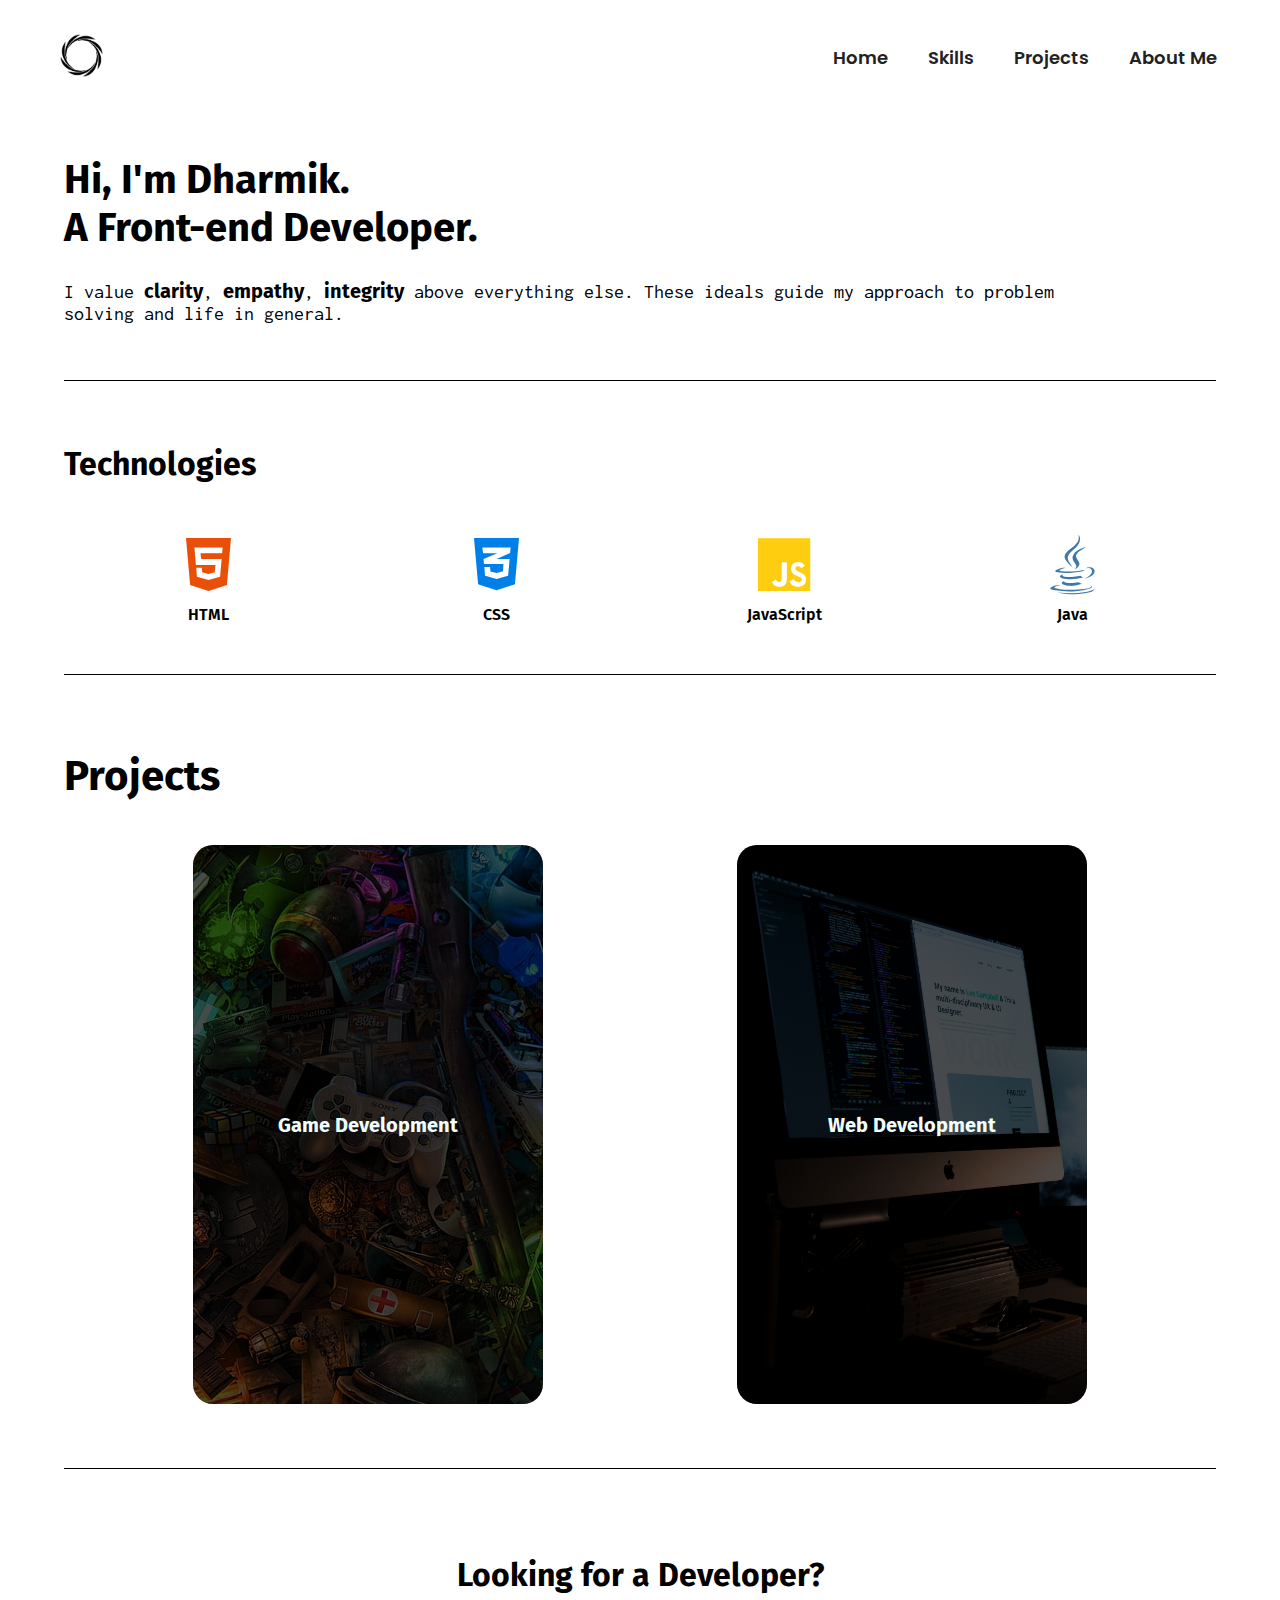
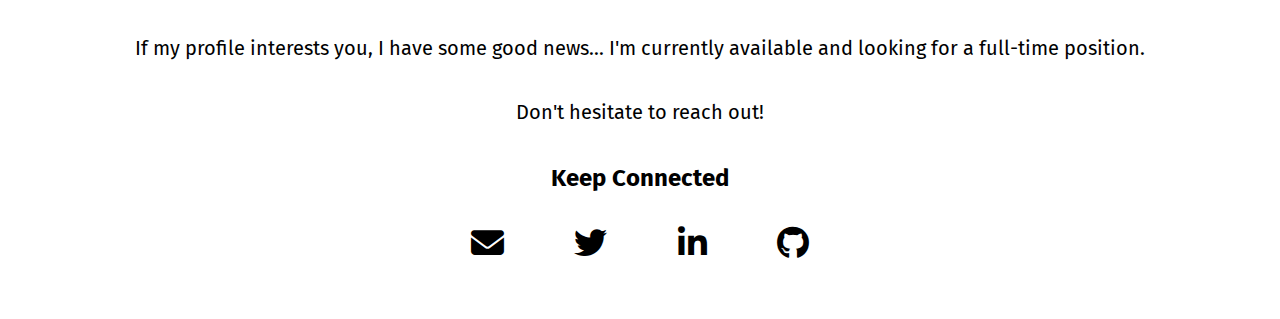
==== commit a957fada: "add footer section and made it responsive" ====
--- a/index.html
+++ b/index.html
@@ -19,6 +19,7 @@
     </head>
 
     <body class="body-home" id="home">
+        
         <!-- navbar -->
         <div class="nav-bar">
             <div class="logo">
@@ -112,7 +113,46 @@
         
         <!-- footer section -->
 
-        <h1>hi</h1>
+        <footer class="footer-section">
+            <div class="sub-section">
+                <div class="footer-container-1">
+                    <div class="footer-sub-container-header">
+                        <h1>Looking for a Developer?</h1>
+                    </div>
+                    
+                    <div class="footer-sub-container-para">
+                        <p>If my profile interests you, I have some good news... I'm currently available and looking for a full-time position.</p>
+                        <p>Don't hesitate to reach out!</p>
+                    </div>
+                </div>
+                
+                <div class="footer-container-2">
+                    <div class="footer-sub-container-header">
+                        <h2>Keep Connected</h2>
+                    </div>
+    
+                    <div class="footer-sub-container-links">
+    
+                        <a href="mailto: voradharmik81@gmail.com" class="contact" id="gmail">
+                            <i class="fa-solid fa-envelope"></i>
+                        </a>
+        
+                        <a href="https://twitter.com/DharmikVora_32" class="contact" id="twitter">
+                            <i class="fa-brands fa-twitter"></i>       
+                        </a>
+        
+                        <a href="https://www.linkedin.com/in/dharmik-vora-910279201/" class="contact" id="linkedin">
+                            <i class="fa-brands fa-linkedin-in"></i>
+                        </a>
+        
+                        <a href="https://github.com/den319" class="contact" id="github">
+                            <i class="fa-brands fa-github"></i>
+                        </a>
+                    </div>
+                </div>
+            </div>
+            
+        </footer>
 
         <script src="script.js"></script>
     </body>
--- a/styles.css
+++ b/styles.css
@@ -15,6 +15,7 @@
 
     background-image: url(https://uploads-ssl.webflow.com/5e2520252e290c852ed89624/5e7c21a34149343b88c20898_Gradient-home.png), linear-gradient(rgba(0,0,0,0), rgba(0,0,0,0));
     background-repeat: no-repeat;
+    /* background-attachment: fixed; */
 }
 
 .nav-bar {
@@ -210,7 +211,7 @@
         align-items: center;
         gap: 4rem;
         width: 100%;
-        height: 500px;
+        height: 40rem;
         padding: 1rem 0rem 4rem 0rem;
         border-bottom: 1px solid black;
         
@@ -286,14 +287,21 @@
         .back-btn {
             width: 70px;
             height: 33px;
-            /* margin: -1rem; */
+            padding: 10px;
             font-size: 17px;
             border: none;
-            text-align: center;
-            background-color: #000000;
-            color: #ffffff;
+            display: flex;
+            color: #000000;
+            background-color: transparent;
             border-radius: 10px;
-        }
+            align-items: center;
+            justify-content: center;
+            transition: 0.5s ease;
+        }
+            .back-btn:hover {
+                background-color: #000000;
+                color: #ffffff;
+            }
 
         .project-sub-container {
             width: 100%;
@@ -330,7 +338,7 @@
                     flex-wrap: nowrap;
                     justify-content: center;
                     align-items: center;
-                
+                    cursor: pointer;
                 }
 
                     .project-header {
@@ -428,6 +436,106 @@
                     }
 
 
+
+
+    /* footer section */
+
+        .footer-section {
+            width: 100%;
+            height: 25rem;
+        }
+
+            .sub-section {
+                width: 100%;
+                height: 22rem;
+                padding: 1rem;
+                display: flex;
+                margin: 50px 0px 45px 0px;
+                justify-content: space-between;
+                flex-direction: column;
+                align-items: center;
+                /* background-image: url(https://uploads-ssl.webflow.com/5e2520252e290c852ed89624/5e7c21a34149343b88c20898_Gradient-home.png);
+                background-repeat: no-repeat; */
+            }
+
+                .footer-container-1 {
+                    width: 100%;
+                    height: 100%;
+                    display: flex;
+                    align-items: center;
+                    flex-direction: column;
+                    flex-wrap: nowrap;
+                    justify-content: space-evenly;
+                }
+
+                    .footer-sub-container-para {
+                        width: 85%;
+                        display: flex;
+                        font-size: 20px;
+                        flex-direction: column;
+                        flex-wrap: nowrap;
+                        align-items: center;
+                    }
+
+                    .footer-sub-container-para > p {
+                        text-align: center;
+                    }
+
+                .footer-container-2 {
+                    width: 85%;
+                    display: flex;
+                    flex-wrap: nowrap;
+                    justify-content: flex-start;
+                    flex-direction: column;
+                    align-items: center;
+                }
+
+                    .footer-sub-container-header > h2 {
+                        margin-bottom: 2rem;
+                    }
+
+                    .footer-sub-container-links {
+                        width: 30rem;
+                        display: flex;
+                        flex-direction: row;
+                        flex-wrap: nowrap;
+                        justify-content: space-evenly;
+                    }
+
+                        .contact {
+                            font-size: 33px;
+                            text-decoration: none;
+                            color: #000000;
+                            cursor: pointer;
+                        }
+
+                            #github {
+
+                            }
+
+                            #gmail:hover {
+                                color: #d62424;
+                            }
+
+                            #twitter:hover {
+                                color: #00d7ff;
+                            }
+
+                            #linkedin:hover {
+                                color: #0667d3;
+                            }
+
+                            #github:hover {
+                                background: -webkit-linear-gradient(90deg, rgba(107,48,195,1) 0%, rgba(249,46,46,1) 51%, rgba(255,143,57,0.9332983193277311) 100%);
+                                -webkit-background-clip: text;
+                                -webkit-text-fill-color: transparent;
+                            }
+
+
+
+
+/* media queries */
+            
 @media only screen and (max-width: 768px){
     
         #row-content {
@@ -605,6 +713,10 @@
                             height: 100%;
                             padding: 10px;
                         }
+
+
+
+    
   
 }
 
@@ -733,6 +845,21 @@
                             height: 100%;
                             padding: 10px;
                         }
+
+
+    /* footer section */
+
+    .footer-section {
+        height: 30rem;
+    }
+
+        .sub-section {
+            height: 30rem;
+        }
+
+        .footer-sub-container-links {
+            padding-bottom: 4rem;
+        }
 }
 
 @media only screen and (width <= 590px){
@@ -790,7 +917,7 @@
     .project-section {
         padding: 0rem 4rem;
     }
-        .project-header h1{
+        .project-heading > h1{
             font-size: 25px;
             margin: 6px 0px;
         }
@@ -916,6 +1043,55 @@
                 .about-project-section {
                     display: none;
                 }
+
+
+    /* footer section */
+
+    .footer-section {
+        width: 100%;
+        height: 21rem;
+    }
+
+        .sub-section {
+            width: 100%;
+            height: 22rem;
+            padding: 0;
+            margin: 15px 0px 20px 0px;
+
+        }
+
+            .footer-container-1 {
+                width: 100%;
+                height: 100%;
+            }
+                .footer-sub-container-header > h1 {
+                    font-size: 25px;
+                }
+
+                .footer-sub-container-para {
+                    width: 75%;
+                }
+
+                .footer-sub-container-para > p {
+                    font-size: 15px;
+                }
+
+            .footer-container-2 {
+                width: 70%;
+            }
+
+                .footer-sub-container-header > h2 {
+                    margin-bottom: 2rem;
+                    font-size: 23px;
+                }
+
+                .footer-sub-container-links {
+                    width: 100%;
+                }
+
+                    .contact {
+                        font-size: 30px;
+                    }
 }
 
 @media only screen and (width <= 452px) {
@@ -1000,6 +1176,11 @@
     .project-section {
         padding: 0rem 2rem;
     }
+
+        .project-heading > h1{
+            font-size: 18px;
+        }
+
         .project-header h1{
             font-size: 18px;
             margin: 1px 0px;
@@ -1081,6 +1262,56 @@
                 font-size: 10px;
                 border-radius: 8px;
             }
+
+
+
+    /* footer section */
+
+    .footer-section {
+        width: 100%;
+        height: 21rem;
+    }
+
+        .sub-section {
+            width: 100%;
+            height: 22rem;
+            margin: 10px 0px 20px 0px;
+
+        }
+
+            .footer-container-1 {
+                width: 100%;
+                height: 100%;
+            }
+                .footer-sub-container-header > h1 {
+                    font-size: 18px;
+                }
+
+                .footer-sub-container-para {
+                    width: 75%;
+                }
+
+                .footer-sub-container-para > p {
+                    margin: 10px 0px;
+                    font-size: 13px;
+                }
+
+            .footer-container-2 {
+                width: 70%;
+            }
+
+                .footer-sub-container-header > h2 {
+                    font-size: 18px;
+                    margin: 0px 0px 25px;
+                }
+
+                .footer-sub-container-links {
+                    width: 100%;
+                }
+
+                    .contact {
+                        font-size: 25px;
+                    }
 }
 
 @media only screen and (width <= 320px) {
@@ -1170,6 +1401,49 @@
                     font-size: 10px;
                     border-radius: 5px;
                 }
+
+
+
+    /* footer section */
+
+    .footer-section {
+        height: 23rem;
+    }
+        .sub-section {
+            width: 100%;
+            height: 100%;
+            margin: 10px 0px 20px 0px;
+            padding: 1rem;
+        }
+                .footer-sub-container-header > h1 {
+                    font-size: 16px;
+                }
+
+                .footer-sub-container-para {
+                    width: 90%;
+                }
+
+                .footer-sub-container-para > p {
+                    margin: 10px 0px;
+                    font-size: 12px;
+                }
+
+            .footer-container-2 {
+                width: 90%;
+            }
+
+                .footer-sub-container-header > h2 {
+                    font-size: 16px;
+                    margin: 0px 0px 25px;
+                }
+
+                .footer-sub-container-links {
+                    width: 100%;
+                }
+
+                    .contact {
+                        font-size: 22px;
+                    }
 }
 
 
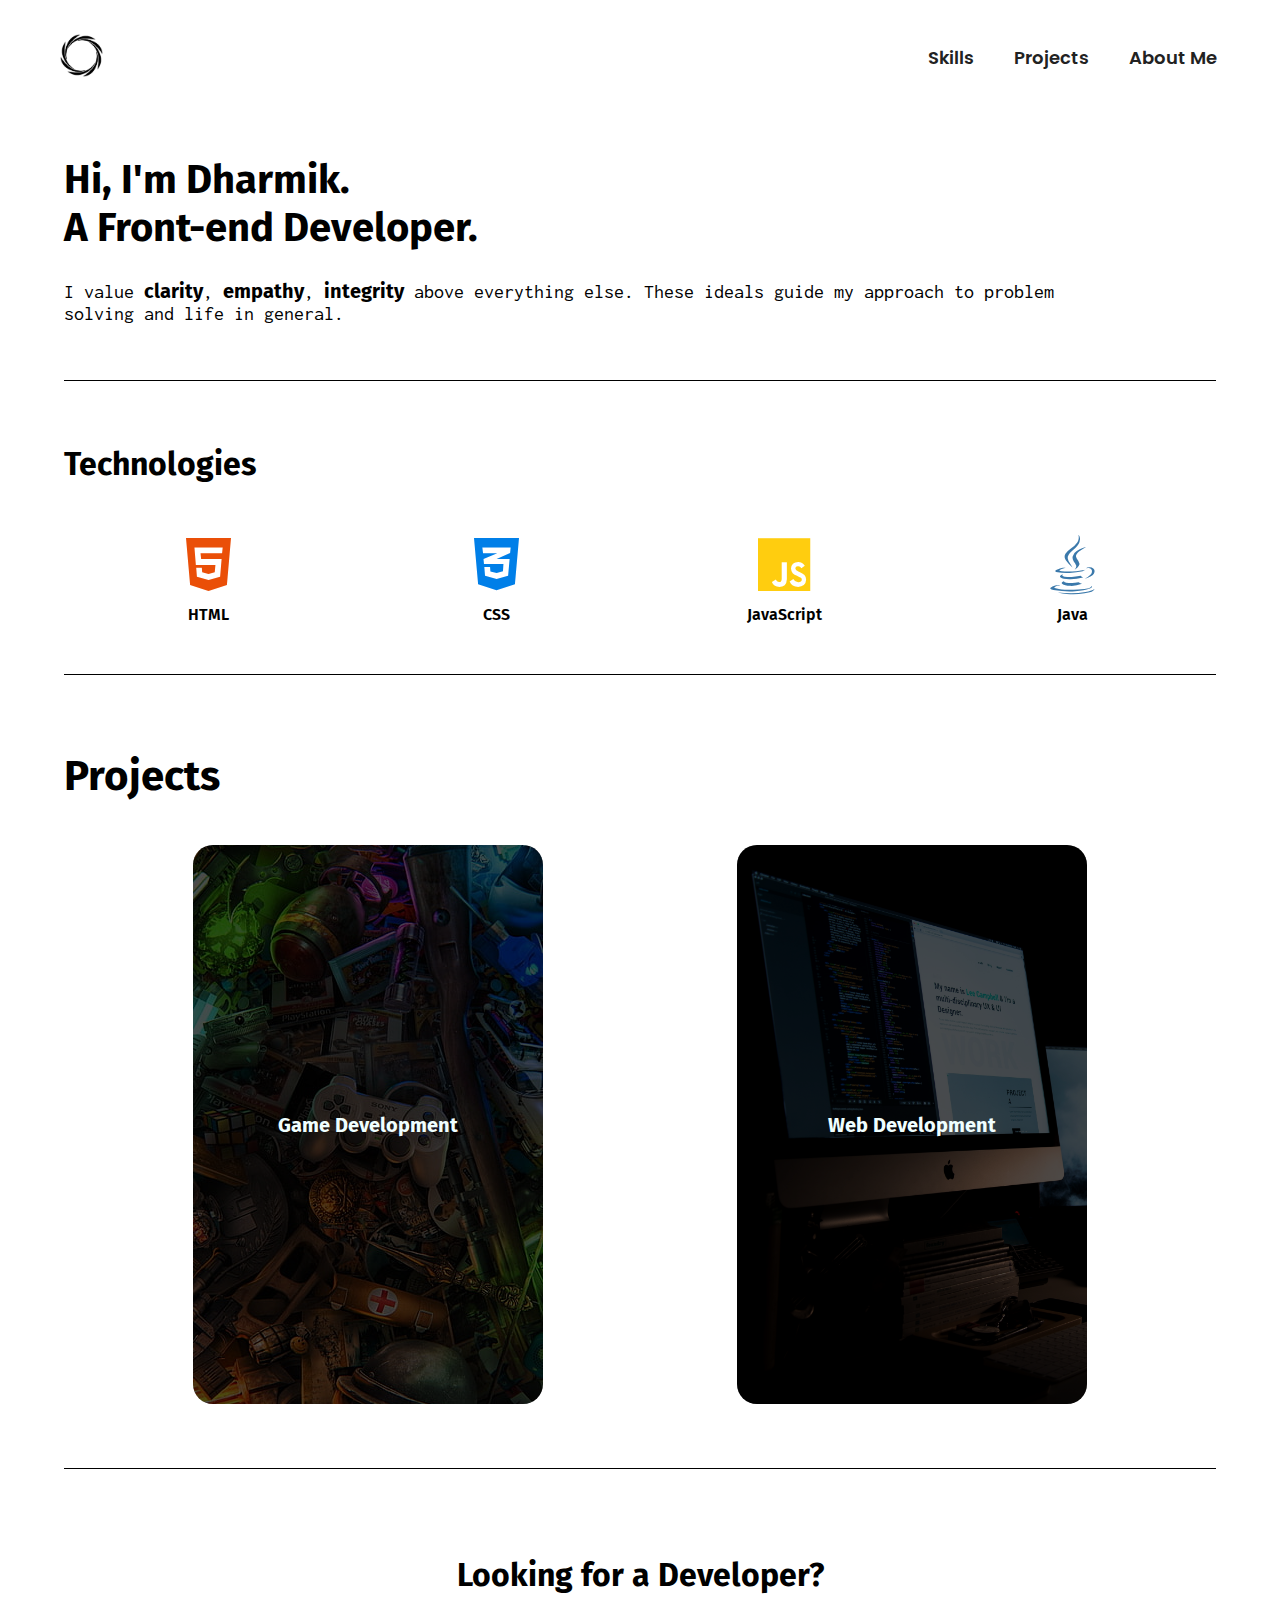
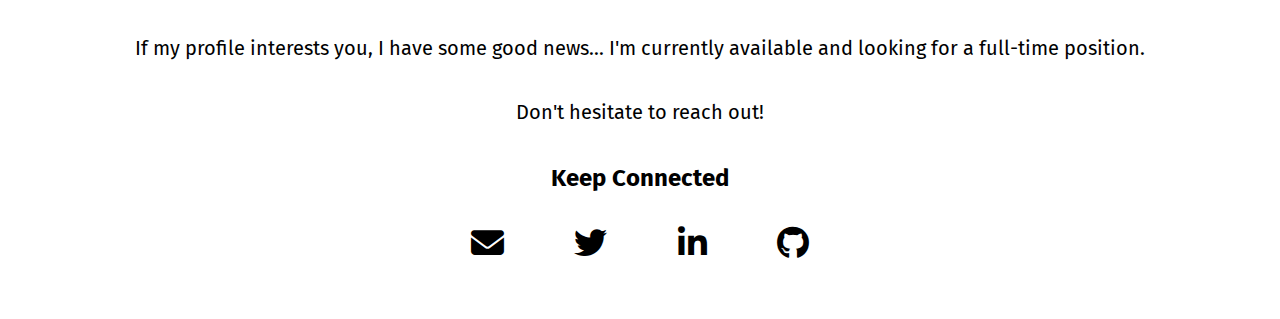
==== commit 4628f274: "created and completed bout_me section" ====
--- a/index.html
+++ b/index.html
@@ -23,17 +23,16 @@
         <!-- navbar -->
         <div class="nav-bar">
             <div class="logo">
-                <a href="#" class="logo-link">
+                <a href="mailto: voradharmik81@gmail.com" class="logo-link">
                     <img src="./assets/logo_2.png" class="logo-1">
                 </a>
             </div>
 
             <nav id="row-content">
                 <ul id="ul-list" class>
-                    <li class="nav-item"><a href="#home" class="nav-link">Home</a></li>
                     <li class="nav-item"><a href="#skill-div" class="nav-link">Skills</a></li>
                     <li class="nav-item"><a href="#project-section" class="nav-link">Projects</a></li>
-                    <li class="nav-item"><a href="#about" class="nav-link">About Me</a></li>
+                    <li class="nav-item"><a href="about_me.html" class="nav-link">About Me</a></li>
                     <a href="#" id="close"><i class="fa-solid fa-xmark"></i></a>
                 </ul>
             </nav>
--- a/styles.css
+++ b/styles.css
@@ -9,13 +9,14 @@
     font-family: Fira Sans, sans-serif;
 }
 
-.body-home  {
+body  {
     margin: 0;
     padding: 0;
 
     background-image: url(https://uploads-ssl.webflow.com/5e2520252e290c852ed89624/5e7c21a34149343b88c20898_Gradient-home.png), linear-gradient(rgba(0,0,0,0), rgba(0,0,0,0));
     background-repeat: no-repeat;
-    /* background-attachment: fixed; */
+
+    background-size: 140%, auto;
 }
 
 .nav-bar {
@@ -56,6 +57,10 @@
             display: flex;
             list-style: none;
         }
+
+        .nav-item {
+            list-style: none;
+        }
     
         
             .nav-link {
@@ -65,6 +70,7 @@
                 font-weight: 600;
                 /* line-height: 28px; */
                 /* display: inline-block; */
+                
                 text-decoration: none;
                 color: #222;
                 transition: 1s;
@@ -531,10 +537,107 @@
                                 -webkit-text-fill-color: transparent;
                             }
 
-
-
+/* about me section */
+
+        .home-btn {
+            display: flex;
+            margin: 3rem 8rem;
+            flex-direction: row;
+            flex-wrap: nowrap;
+            justify-content: space-between;
+            align-items: center;
+        }
+
+            .home-btn > .nav-item {
+                text-align: center;
+            }
+
+            .home-btn a{
+                font-size: 25px;
+            }
+
+
+        .about-me-section {
+            margin: 4rem 8rem 3.5rem 8rem;
+            border-bottom: 2px solid;
+        }   
+
+            .about-me-sub-section {
+                /* width: 900px; */
+                margin-bottom: 96px;
+                padding-bottom: 0;
+            }
+
+                .about-me-sub-section > h1 {
+                    font-size: 55px;
+                }
+
+                .my-introduction {
+                    display: flex;
+                    flex-wrap: nowrap;
+                    flex-direction: row;
+                    margin-bottom: 4rem;
+                }
+
+                    .my-info{
+                        margin: 0rem 8rem 0rem 0rem;
+                        line-height: 30px;
+                    }
+
+                        .my-info > p {
+                            font-size: 22px;
+                            letter-spacing: 2px;
+                        }
+
+                    .my-image {
+                        max-height: 212px;                  
+                        background-position: 40px;
+                        background-repeat: no-repeat;
+                        background-size: 16px 120px;
+                    }
+
+                        .my-image > img {
+                            max-height: 264px;
+                            max-width: 264px;
+                            border: 4px solid #fff;
+                            border-radius: 24px;
+                            box-shadow: 0px 0px 80px rgba(0, 0, 0, 2.12);
+                        }
+
+                .more-about-me {
+                    display: flex;
+                    flex-direction: row;
+                    flex-wrap: nowrap;
+                }
+
+                    .about-me-box {
+                        width: 50%;
+                    }
+
+                        .about-me-box > h2 {
+                            font-size: 25px;
+                        }
+
+                        .about-me-para {
+                            font-size: 23px;
+                        }
 
 /* media queries */
+
+@media only screen and (width <= 1000px) {
+
+    .home-btn {
+        margin: 3rem 4rem;
+    }
+
+    .about-me-section {
+        margin: 4rem 4rem 3.5rem;
+    }  
+
+        .my-info{
+            margin: 0rem 2rem 0rem 0rem;
+        }
+}
             
 @media only screen and (max-width: 768px){
     
@@ -714,6 +817,72 @@
                             padding: 10px;
                         }
 
+/* about me section */
+
+        .home-btn {
+            display: flex;
+            margin: 2rem 3rem;
+            flex-direction: row;
+            flex-wrap: nowrap;
+            justify-content: space-between;
+            align-items: center;
+        }
+
+            .home-btn a{
+                font-size: 25px;
+            }
+
+
+        .about-me-section {
+            margin: 3rem 4rem 0rem 4rem;
+            border-bottom: 2px solid;
+        }   
+
+            .about-me-sub-section {
+                /* width: 900px; */
+                margin-bottom: 96px;
+                padding-bottom: 0;
+            }
+
+                .about-me-sub-section > h1 {
+                    font-size: 45px;
+                }
+
+                .my-introduction {
+                    display: flex;
+                    flex-wrap: nowrap;
+                    flex-direction: row;
+                    margin-bottom: 2rem;
+                }
+
+                    .my-info{
+                        margin: 0rem 4rem 0rem 0rem;
+                        line-height: 30px;
+                    }
+
+                        .my-info > p {
+                            margin-top: 0;
+                            font-size: 20px;
+                            letter-spacing: 1px;
+                        }
+
+                        .my-image > img {
+                            max-height: 200px;
+                            border-radius: 24px;
+                            box-shadow: 11px 11px 48px rgba(0, 0, 0, .12);
+                        }
+
+                    .about-me-box {
+                        width: 50%;
+                    }
+
+                        .about-me-box > h2 {
+                            font-size: 23px;
+                        }
+
+                        .about-me-para {
+                            font-size: 20px;
+                        }
 
 
     
@@ -860,6 +1029,65 @@
         .footer-sub-container-links {
             padding-bottom: 4rem;
         }
+
+
+
+    /* about me section */
+
+        .home-btn {
+            margin: 2rem 2rem 1rem;
+        }
+
+            .home-btn a{
+                font-size: 22px;
+            }
+
+
+        .about-me-section {
+            margin: 2rem 3rem 0rem;
+            border-bottom: 2px solid;
+        }   
+
+            .about-me-sub-section {
+                /* width: 900px; */
+                margin-bottom: 50px;
+                padding-bottom: 0;
+            }
+
+                .about-me-sub-section > h1 {
+                    font-size: 37px;
+                }
+
+                .my-introduction {
+                    margin-bottom: 1rem;
+                }
+
+                    .my-info{
+                        margin: 0rem 3rem 0rem 0rem;
+                    }
+
+                        .my-info > p {
+                            font-size: 17px;
+                            letter-spacing: 1px;
+                        }
+
+                        .my-image > img {
+                            max-height: 180px;
+                            border-radius: 24px;
+                            box-shadow: 11px 11px 48px rgba(0, 0, 0, .12);
+                        }
+
+                    .about-me-box {
+                        width: 50%;
+                    }
+
+                        .about-me-box > h2 {
+                            font-size: 23px;
+                        }
+
+                        .about-me-para {
+                            font-size: 20px;
+                        }
 }
 
 @media only screen and (width <= 590px){
@@ -1092,6 +1320,67 @@
                     .contact {
                         font-size: 30px;
                     }
+
+
+    /* about me section */
+
+    .home-btn {
+        margin: 1rem 1.5rem 0rem;
+    }
+
+        .home-btn a{
+            font-size: 22px;
+        }
+
+
+    .about-me-section {
+        margin: 1rem 2rem 0rem;
+    }   
+
+        .about-me-sub-section {
+            margin-bottom: 50px;
+        }
+
+            .about-me-sub-section > h1 {
+                font-size: 35px;
+            }
+
+            .my-introduction {
+                margin-bottom: 1rem;
+            }
+
+                .my-info{
+                    margin: 0rem 2rem 0rem 0rem;
+                }
+
+                    .my-info > p {
+                        font-size: 15px;
+                        letter-spacing: 1px;
+                    }
+
+                .my-image {
+                    display: flex;
+                    flex-direction: column;
+                    justify-content: flex-end;
+                }
+
+                    .my-image > img {
+                        max-height: 180px;
+                        border-radius: 24px;
+                        box-shadow: 11px 11px 48px rgba(0, 0, 0, .12);
+                    }
+
+                .about-me-box {
+                    width: 50%;
+                }
+
+                    .about-me-box > h2 {
+                        font-size: 20px;
+                    }
+
+                    .about-me-para {
+                        font-size: 17px;
+                    }
 }
 
 @media only screen and (width <= 452px) {
@@ -1312,6 +1601,64 @@
                     .contact {
                         font-size: 25px;
                     }
+
+
+
+     /* about me section */
+
+     .home-btn {
+        margin: 1rem 1rem 0rem;
+    }
+
+        .home-btn a{
+            font-size: 17px;
+        }
+
+
+    .about-me-section {
+        margin: 0rem 1.5rem 0rem;
+    }   
+
+        .about-me-sub-section {
+            margin-bottom: 35px;
+        }
+
+            .about-me-sub-section > h1 {
+                font-size: 25px;
+            }
+
+            .my-introduction {
+                margin-top: 22px;
+            }
+
+                .my-info{
+                    margin-right: 18px;
+                }
+
+                    .my-info > p {
+                        font-size: 13px;
+                        letter-spacing: 0px;
+                        line-height: 17px;
+                    }
+
+                .my-image {
+                    display: block;
+                    
+                }
+
+                    .my-image > img {
+                        max-height: 105px;
+                        border-radius: 24px;
+                        box-shadow: 11px 11px 48px rgba(0, 0, 0, .12);
+                    }
+
+                    .about-me-box > h2 {
+                        font-size: 15px;
+                    }
+
+                    .about-me-para {
+                        font-size: 13px;
+                    }
 }
 
 @media only screen and (width <= 320px) {
@@ -1403,7 +1750,6 @@
                 }
 
 
-
     /* footer section */
 
     .footer-section {
@@ -1444,6 +1790,66 @@
                     .contact {
                         font-size: 22px;
                     }
+
+
+
+
+     /* about me section */
+
+     .home-btn {
+        margin: 1rem 0.5rem 0rem;
+    }
+
+        .home-btn a{
+            font-size: 15px;
+        }
+
+
+    .about-me-section {
+        margin: 0rem 1rem 0rem;
+    }   
+
+        .about-me-sub-section {
+            margin-bottom: 35px;
+        }
+
+            .about-me-sub-section > h1 {
+                font-size: 20px;
+            }
+
+            .my-introduction {
+                margin-top: 15px;
+                margin-bottom: 0;
+            }
+
+                .my-info{
+                    margin-right: 15px;
+                }
+
+                    .my-info > p {
+                        font-size: 10px;
+                        letter-spacing: 0px;
+                        line-height: 13px;
+                    }
+
+                .my-image {
+                    display: block;
+                    
+                }
+
+                    .my-image > img {
+                        max-height: 90px;
+                        border-radius: 15px;
+                        box-shadow: 0px 0px 80px rgba(0, 0, 0, 2.12);
+                    }
+
+                    .about-me-box > h2 {
+                        font-size: 12px;
+                    }
+
+                    .about-me-para {
+                        font-size: 10px;
+                    }
 }
 
 
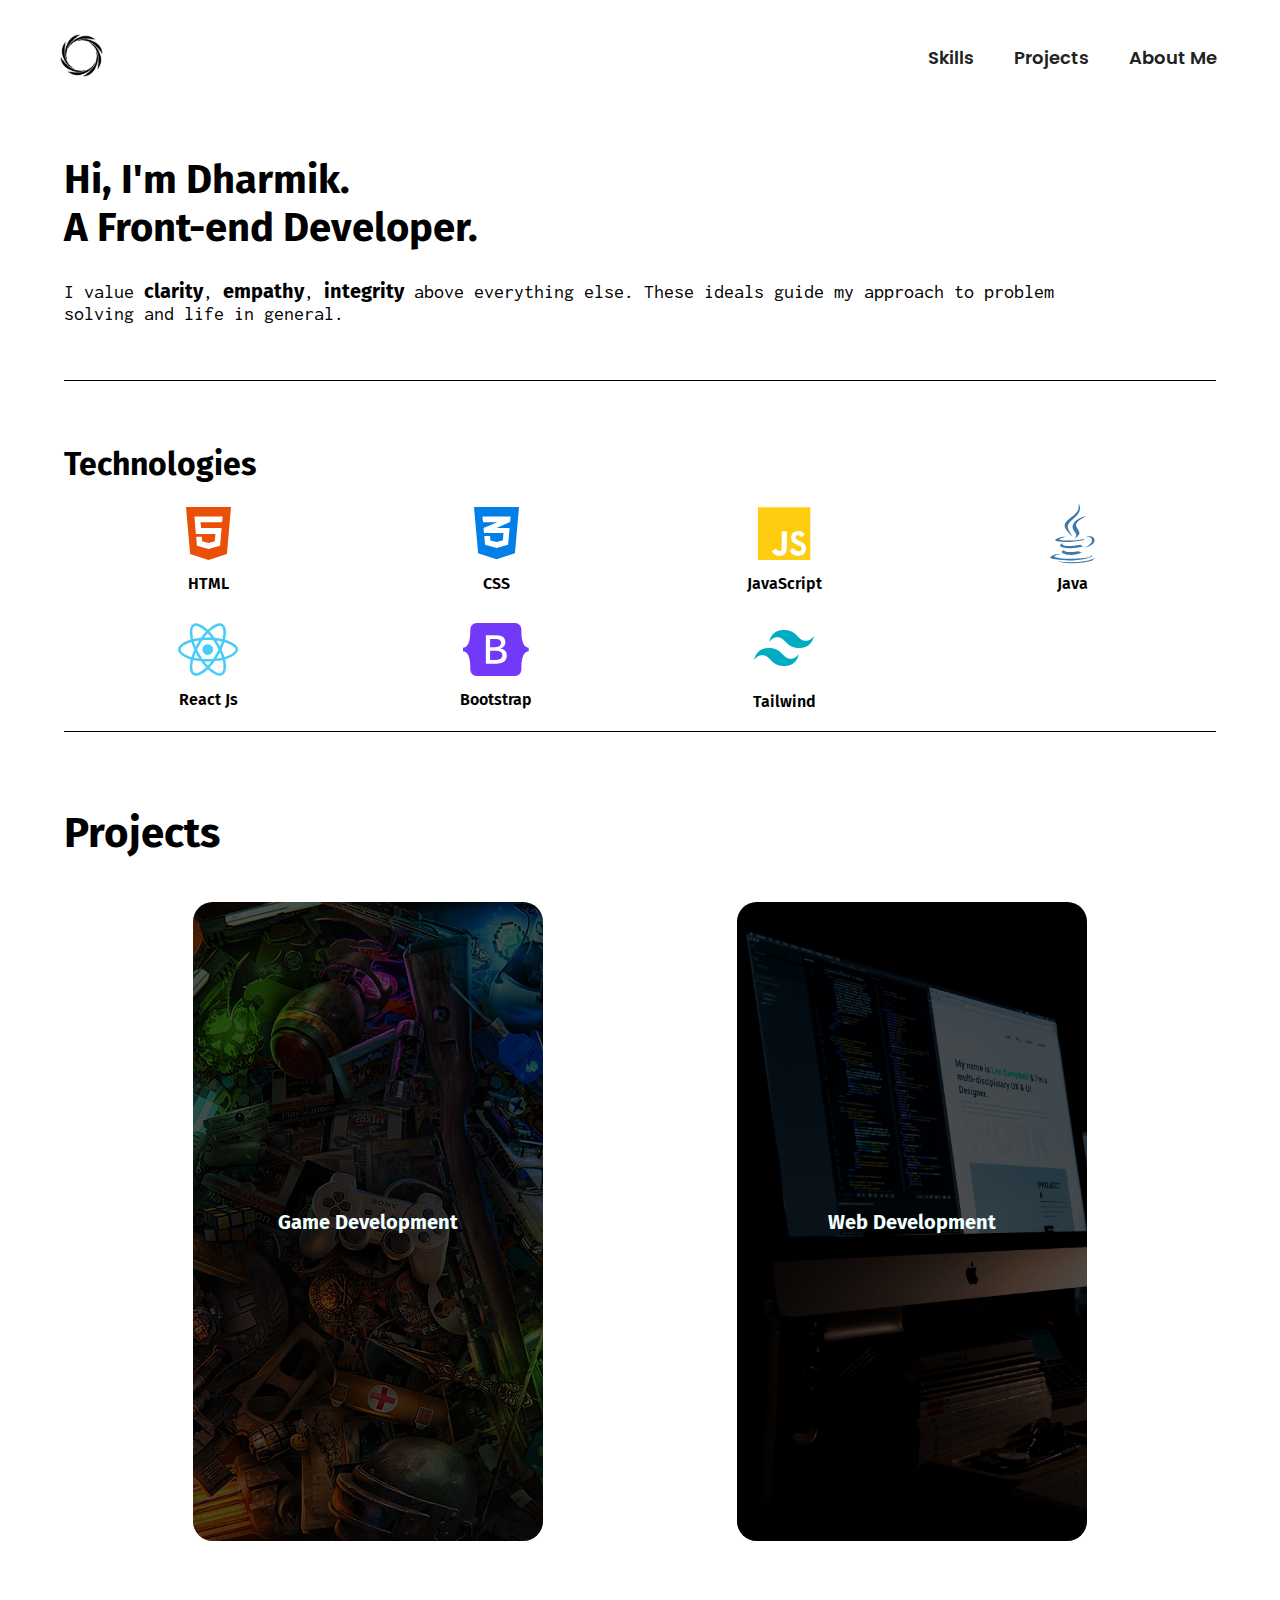
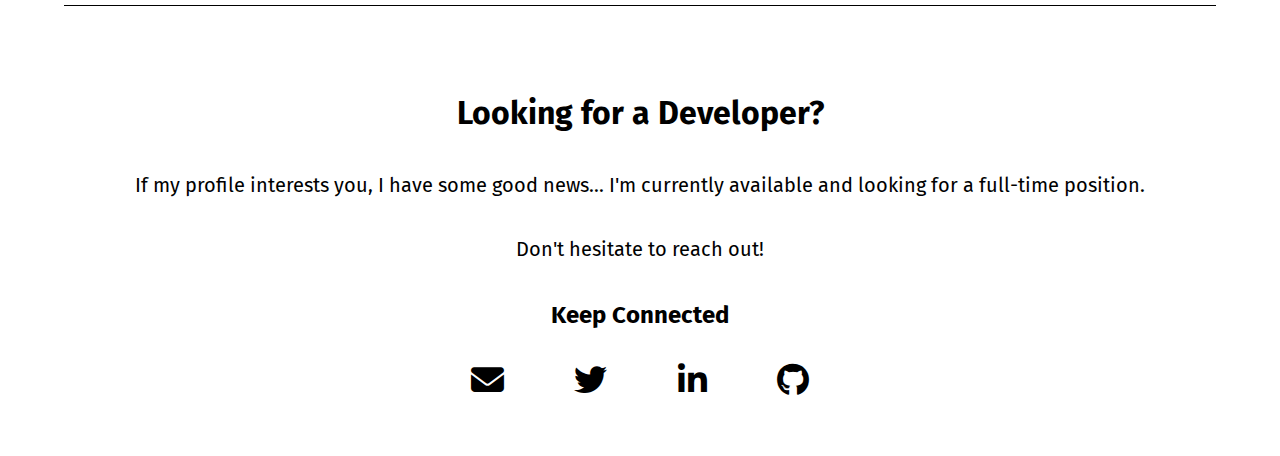
==== commit e46544fa: "added tech. section and added skills" ====
--- a/index.html
+++ b/index.html
@@ -96,6 +96,30 @@
                         
                         <div class="skill-name" id="skill-name-4">Java</div>
                     </div>
+
+                    <div class="skills" id="skill-1">
+                        <div class="skill-logos">
+                            <i class="skill-logo fa-brands fa-react" id="react-js"></i>
+                        </div>
+                    
+                        <div class="skill-name" id="skill-name-5">React Js</div>
+                    </div>
+
+                    <div class="skills" id="skill-1">
+                        <div class="skill-logos">
+                            <i class="skill-logo fa-brands fa-bootstrap" id="bootstrap"></i>
+                        </div>
+                    
+                        <div class="skill-name" id="skill-name-6">Bootstrap</div>
+                    </div>
+
+                    <div class="skills" id="skill-1">
+                        <div class="skill-logos">
+                            <img src="./assets/tailwind-css.png" class="skill-logo" id="tailwind"></i>
+                        </div>
+                    
+                        <div class="skill-name" id="skill-name-7">Tailwind</div>
+                    </div>
                 </div>
             </div>
         </div>
--- a/styles.css
+++ b/styles.css
@@ -145,7 +145,7 @@
 /* skills section */
 
 .skill-section {
-    height: 230px;
+    /* height: 230px; */
     width: 100%;
     padding: 0rem 4rem;
 }
@@ -157,10 +157,11 @@
 
         .skills-container {
             display: grid;
-            height: 150px;
+            /* height: 150px; */
             /* border-bottom: 1px solid black; */
             justify-items: center;
             grid-template-columns: repeat(4, 1fr);
+            row-gap: 25px;
             align-items: center;
         }
 
@@ -191,6 +192,16 @@
                     }
                     #java {
                         color: #3b79ab;
+                    }
+                    #react-js {
+                        color: #49cdf8;
+                    }
+                    #bootstrap {
+                        color: #7339f9;
+                    }
+                    #tailwind {
+                        width: 60px;
+                        height: 60px;
                     }
 
                 .skill-name{
@@ -217,7 +228,7 @@
         align-items: center;
         gap: 4rem;
         width: 100%;
-        height: 40rem;
+        height: 45rem;
         padding: 1rem 0rem 4rem 0rem;
         border-bottom: 1px solid black;
         
@@ -424,9 +435,24 @@
                         object-fit: contain;
                     }
 
+                .skill-div {
+                    width: 100%;
+                    display: flex;
+                    flex-wrap: wrap;
+                    justify-content: space-evenly;
+                    margin: 10px 0px 15px;
+                }
+                    .name-of-skill {
+                        background-color: black;
+                        color: white;
+                        padding: 7px;
+                        border-radius: 5px;
+                    }
+
                 .project-info {
                     width: 100%;
-                    height: 20%;
+                    height: 30%;
+                    padding: 10px;
                     text-overflow: ellipsis;
                     border: 1px solid;
                     border-radius: 10px;
@@ -436,9 +462,10 @@
                         width: 100%;
                         height: 100%;
                         padding: 10px;
-                        text-align: center;
-                        overflow: hidden;
-                        text-overflow: ellipsis;
+                        text-align: start;
+                        overflow-y: scroll;
+                        word-wrap: break-word; 
+                        /* text-overflow: ellipsis; */
                     }
 
 
@@ -514,10 +541,6 @@
                             color: #000000;
                             cursor: pointer;
                         }
-
-                            #github {
-
-                            }
 
                             #gmail:hover {
                                 color: #d62424;
@@ -1107,36 +1130,40 @@
         margin-bottom: 2.5rem;
     }
 
-    .skill-section {
-        height: 225px;
-    }
-    
-            .skill-heading-container h1 {
-                font-size: 25px;
-            }
-    
-            .skills-container {
-                height: 120px;
-            }
-    
-                /* .skills {
-                    display: flex;
-                    flex-direction: column;
-                    flex-wrap: nowrap;
-                    align-items: center;
-                } */
-    
-                    .skill-logos {
-                        margin-bottom: 6px;
-                    }    
-                    
-                        .skill-logo {
-                            font-size: 50px;
-                        }
-
-                    .skill-name{
-                        font-size: 15px;
-                    }
+    
+    /* skill section */
+    .skill-heading-container h1 {
+        font-size: 25px;
+    }
+
+    .skills-container {
+        /* height: 120px; */
+        row-gap: 20px;
+    }
+
+        /* .skills {
+            display: flex;
+            flex-direction: column;
+            flex-wrap: nowrap;
+            align-items: center;
+        } */
+
+            .skill-logos {
+                margin-bottom: 6px;
+            }    
+            
+                .skill-logo {
+                    font-size: 50px;
+                }
+
+                #tailwind {
+                    width: 50px;
+                    height: 46px;
+                }
+
+            .skill-name{
+                font-size: 15px;
+            }
 
 
 
@@ -1416,9 +1443,9 @@
         font-weight: 600;
     }
 
+    /* skill section */
+
     .skill-section {
-        height: 275px;
-        width: 100%;
         padding: 0rem 2rem;
     }
     
@@ -1431,21 +1458,9 @@
             }
     
             .skills-container {
-                display: grid;
-                grid-gap: 5px;
-                height: 200px;
-                /* border-bottom: 1px solid black; */
-                justify-items: center;
                 grid-template-columns: repeat(2, 1fr);
-                align-items: center;
-            }
-    
-                .skills {
-                    display: flex;
-                    flex-direction: column;
-                    flex-wrap: nowrap;
-                    align-items: center;
-                }
+                row-gap: 15px;
+            }
     
                     .skill-logos {
                         margin-bottom: 6px;
@@ -1453,6 +1468,11 @@
 
                         .skill-logo {
                             font-size: 40px;
+                        }
+
+                        #tailwind {
+                            width: 40px;
+                            height: 36px;
                         }
 
                     .skill-name{
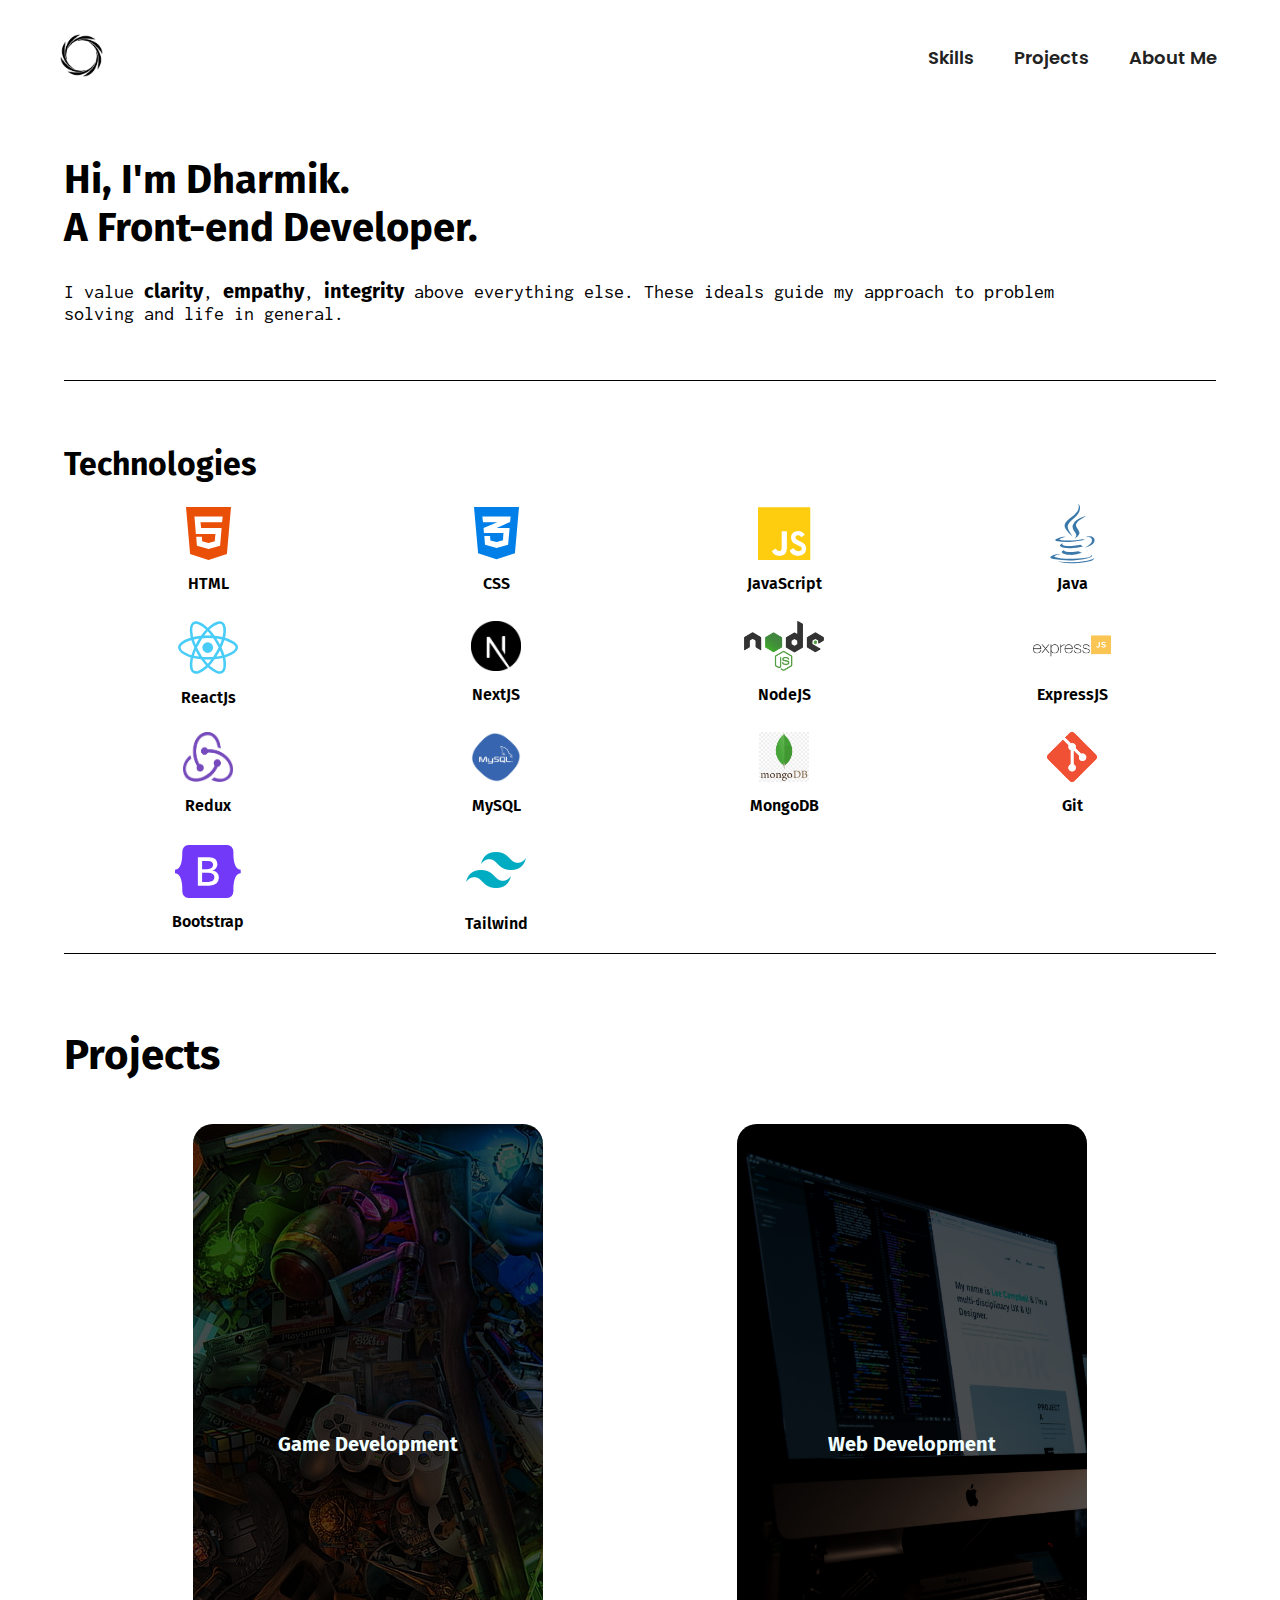
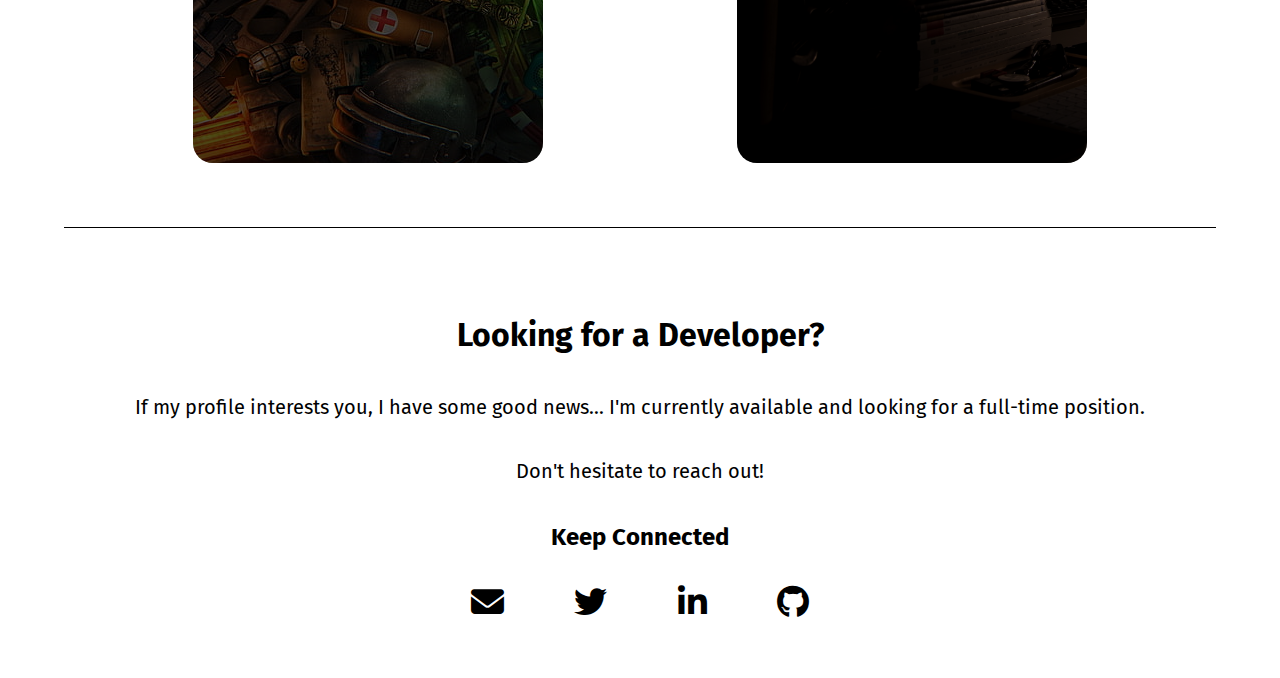
==== commit a2d553e0: "added skills" ====
--- a/index.html
+++ b/index.html
@@ -23,7 +23,7 @@
         <!-- navbar -->
         <div class="nav-bar">
             <div class="logo">
-                <a href="mailto: voradharmik81@gmail.com" class="logo-link">
+                <a href="about_me.html" class="logo-link">
                     <img src="./assets/logo_2.png" class="logo-1">
                 </a>
             </div>
@@ -97,28 +97,86 @@
                         <div class="skill-name" id="skill-name-4">Java</div>
                     </div>
 
-                    <div class="skills" id="skill-1">
+                    <div class="skills" id="skill-5">
                         <div class="skill-logos">
                             <i class="skill-logo fa-brands fa-react" id="react-js"></i>
                         </div>
                     
-                        <div class="skill-name" id="skill-name-5">React Js</div>
-                    </div>
-
-                    <div class="skills" id="skill-1">
+                        <div class="skill-name" id="skill-name-5">ReactJs</div>
+                    </div>
+
+                    <div class="skills" id="skill-6">
+                        <div class="skill-logos">
+                            <img src="./assets/nextJS.png" class="skill-logo" id="next-js"></i>
+                        </div>
+                    
+                        <div class="skill-name" id="skill-name-6">NextJS</div>
+                    </div>
+
+                    <div class="skills" id="skill-7">
+                        <div class="skill-logos">
+                            <img src="./assets/nodeJS.png" class="skill-logo" id="node-js"></i>
+                        </div>
+                    
+                        <div class="skill-name" id="skill-name-7">NodeJS</div>
+                    </div>
+
+                    <div class="skills" id="skill-8">
+                        <div class="skill-logos">
+                            <img src="./assets/expressJS.png" class="skill-logo" id="express-js"></i>
+                        </div>
+                    
+                        <div class="skill-name" id="skill-name-8">ExpressJS</div>
+                    </div>
+                    
+                    <div class="skills" id="skill-9">
+                        <div class="skill-logos">
+                            <img src="./assets/redux.png" class="skill-logo" id="redux"></i>
+                        </div>
+                    
+                        <div class="skill-name" id="skill-name-9">Redux</div>
+                    </div>
+
+                    <div class="skills" id="skill-10">
+                        <div class="skill-logos">
+                            <img src="./assets/mySQL.png" class="skill-logo" id="mysql"></i>
+                        </div>
+                    
+                        <div class="skill-name" id="skill-name-10">MySQL</div>
+                    </div>
+
+                    <div class="skills" id="skill-11">
+                        <div class="skill-logos">
+                            <img src="./assets/mongoDB.png" class="skill-logo" id="mongodb"></i>
+                        </div>
+                    
+                        <div class="skill-name" id="skill-name-11">MongoDB</div>
+                    </div>
+
+                    <div class="skills" id="skill-12">
+                        <div class="skill-logos">
+                            <img src="./assets/git-bash.png" class="skill-logo" id="git"></i>
+                        </div>
+                    
+                        <div class="skill-name" id="skill-name-12">Git</div>
+                    </div>
+
+                    
+
+                    <div class="skills" id="skill-13">
                         <div class="skill-logos">
                             <i class="skill-logo fa-brands fa-bootstrap" id="bootstrap"></i>
                         </div>
                     
-                        <div class="skill-name" id="skill-name-6">Bootstrap</div>
-                    </div>
-
-                    <div class="skills" id="skill-1">
+                        <div class="skill-name" id="skill-name-13">Bootstrap</div>
+                    </div>
+
+                    <div class="skills" id="skill-14">
                         <div class="skill-logos">
                             <img src="./assets/tailwind-css.png" class="skill-logo" id="tailwind"></i>
                         </div>
                     
-                        <div class="skill-name" id="skill-name-7">Tailwind</div>
+                        <div class="skill-name" id="skill-name-14">Tailwind</div>
                     </div>
                 </div>
             </div>
@@ -156,19 +214,19 @@
     
                     <div class="footer-sub-container-links">
     
-                        <a href="mailto: voradharmik81@gmail.com" class="contact" id="gmail">
+                        <a href="mailto: voradharmik81@gmail.com" target="_blank" class="contact" id="gmail">
                             <i class="fa-solid fa-envelope"></i>
                         </a>
         
-                        <a href="https://twitter.com/DharmikVora_32" class="contact" id="twitter">
+                        <a href="https://twitter.com/DharmikVora_32" target="_blank" class="contact" id="twitter">
                             <i class="fa-brands fa-twitter"></i>       
                         </a>
         
-                        <a href="https://www.linkedin.com/in/dharmik-vora-910279201/" class="contact" id="linkedin">
+                        <a href="https://www.linkedin.com/in/dharmik-vora-910279201/" target="_blank" class="contact" id="linkedin">
                             <i class="fa-brands fa-linkedin-in"></i>
                         </a>
         
-                        <a href="https://github.com/den319" class="contact" id="github">
+                        <a href="https://github.com/den319" target="_blank" class="contact" id="github">
                             <i class="fa-brands fa-github"></i>
                         </a>
                     </div>
--- a/styles.css
+++ b/styles.css
@@ -195,6 +195,34 @@
                     }
                     #react-js {
                         color: #49cdf8;
+                    }
+                    #next-js {
+                        width: 50px;
+                        height: 50px;
+                    }
+                    #node-js {
+                        width: 80px;
+                        height: 50px;
+                    }
+                    #express-js {
+                        width: 90px;
+                        height: 50px; 
+                    }
+                    #mysql {
+                        width: 50px;
+                        height: 50px;
+                    }
+                    #mongodb {
+                        width: 50px;
+                        height: 50px;
+                    }
+                    #redux {
+                        width: 50px;
+                        height: 50px;
+                    }
+                    #git {
+                        width: 50px;
+                        height: 50px;
                     }
                     #bootstrap {
                         color: #7339f9;
@@ -1150,6 +1178,7 @@
 
             .skill-logos {
                 margin-bottom: 6px;
+                
             }    
             
                 .skill-logo {
